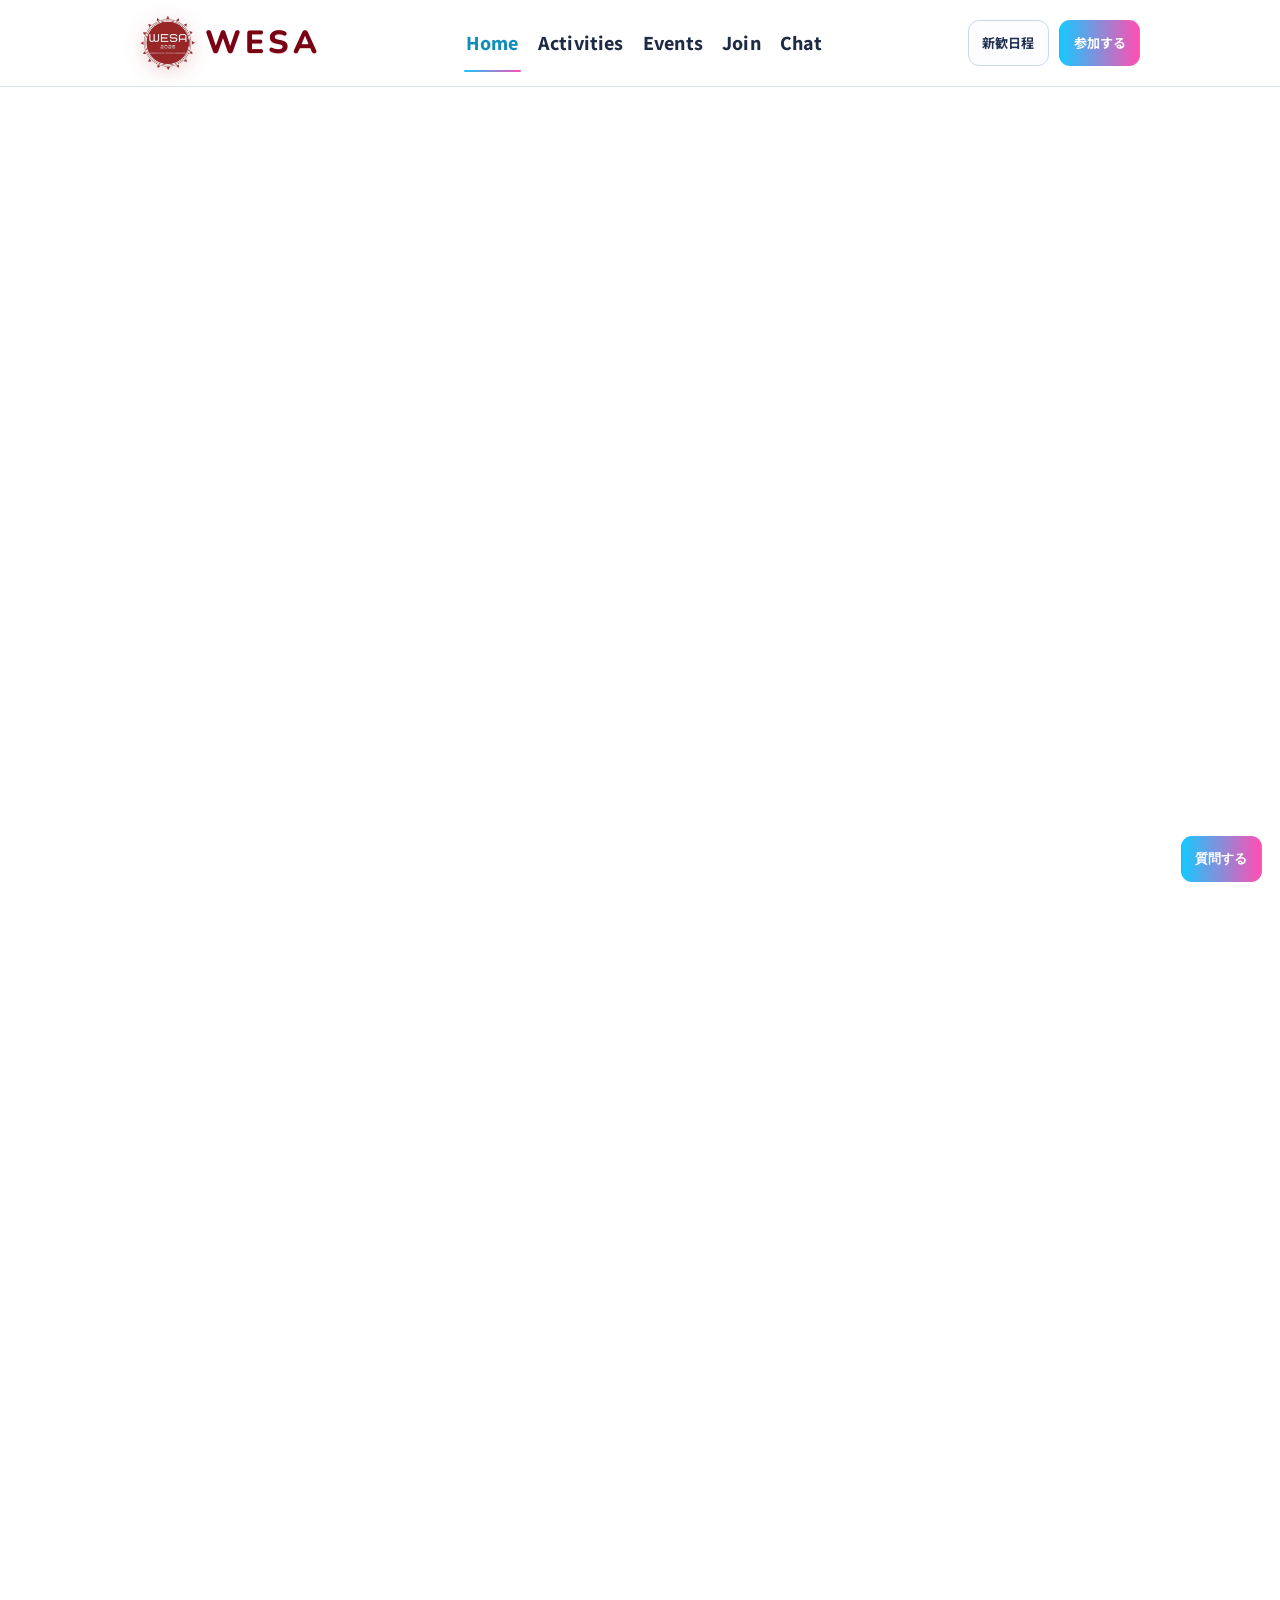
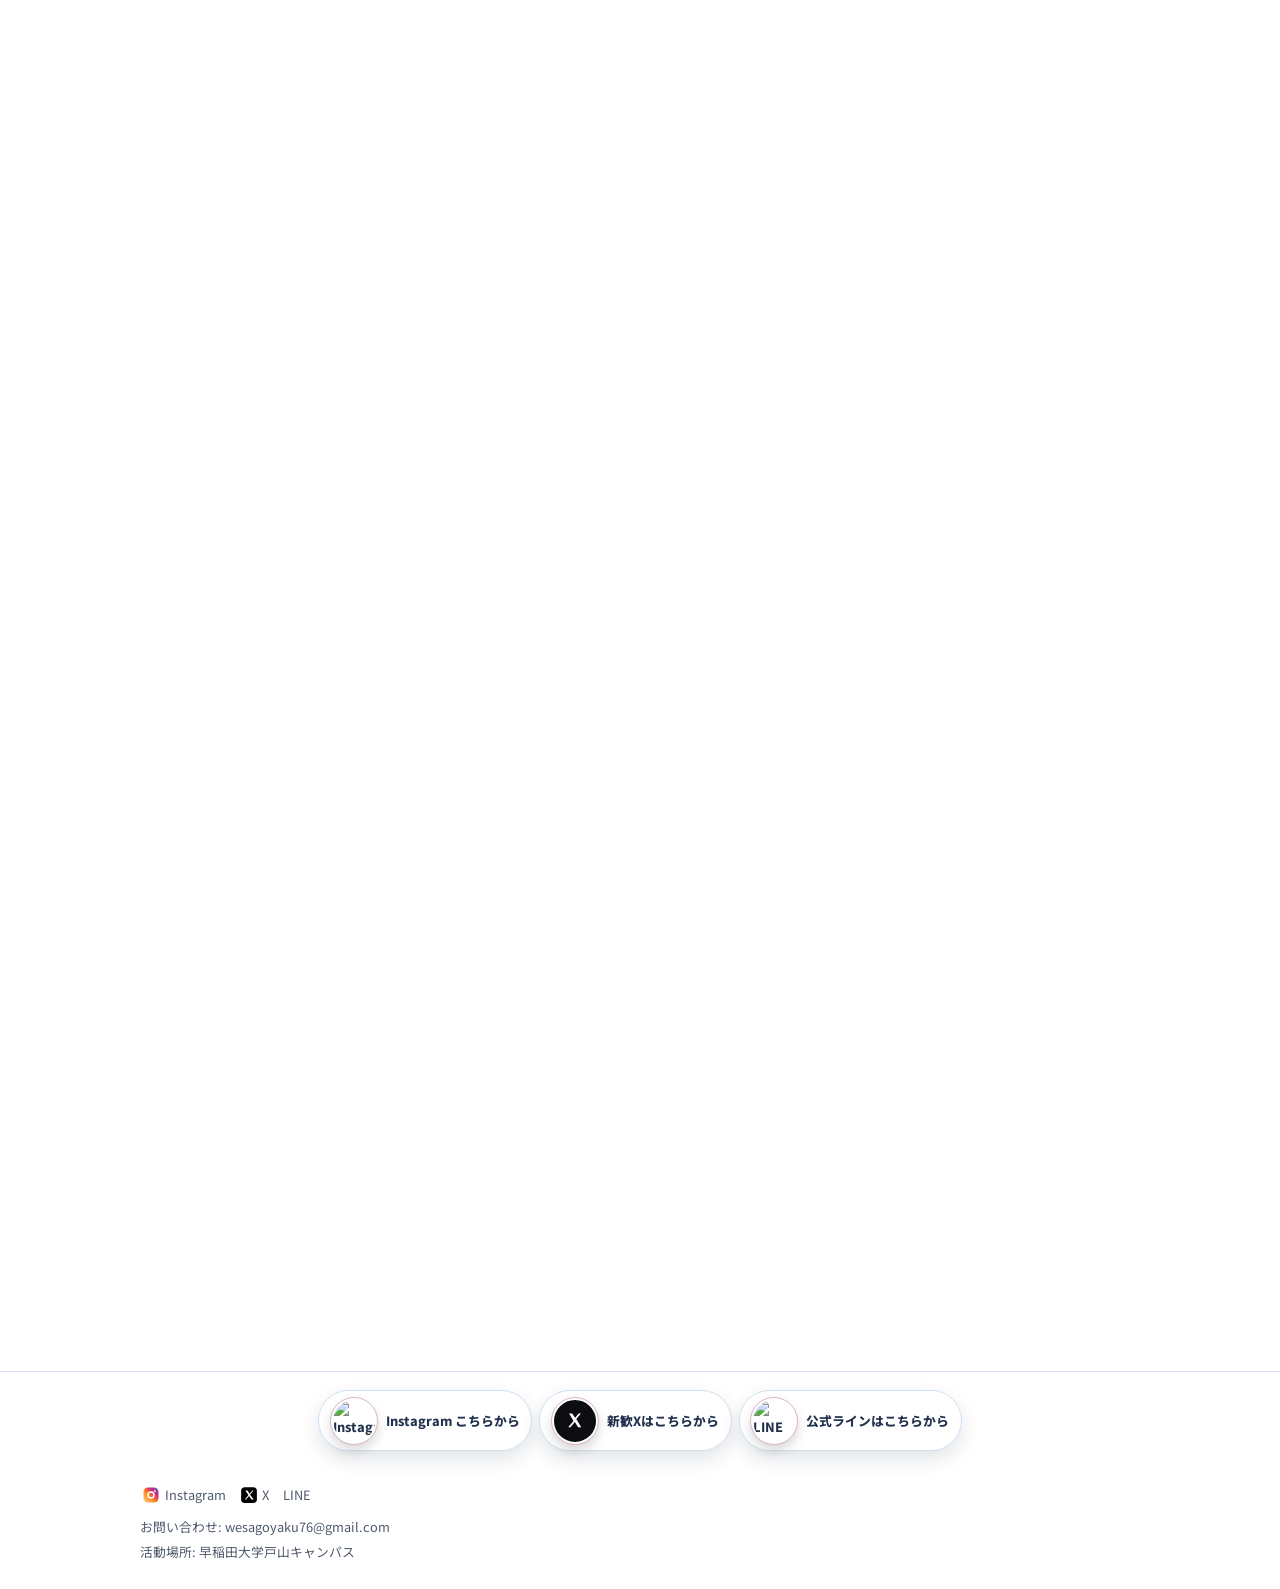
==== index.html @ c23a88d4 "Update logo link with icon and text" ====
﻿<!DOCTYPE html>
<html lang="ja">
<head>
  <meta charset="UTF-8">
  <meta name="viewport" content="width=device-width, initial-scale=1.0">
  <title>WESA | Home</title>
  <link rel="preconnect" href="https://fonts.googleapis.com">
  <link rel="preconnect" href="https://fonts.gstatic.com" crossorigin>
  <link href="https://fonts.googleapis.com/css2?family=Noto+Sans+JP:wght@400;700&display=swap" rel="stylesheet">
  <link rel="stylesheet" href="style.css">
</head>
<body>
  <header class="site-header">
    <div class="container header-row">
      <a href="index.html" class="logo logo-with-mark">
        <img class="logo-icon" src="WESA_icon.png" alt="" aria-hidden="true">
        <span class="logo-text">WESA</span>
      </a>
      <nav class="main-nav" aria-label="主要ナビゲーション">
        <a href="index.html" aria-current="page">Home</a>
        <a href="activities.html">Activities</a>
        <a href="events.html">Events</a>
        <a href="join.html">Join</a>
        <a href="chat.html">Chat</a>
      </nav>
      <div class="header-cta">
        <a class="btn btn-secondary" href="events.html">新歓日程</a>
        <a class="btn btn-primary" href="join.html">参加する</a>
      </div>
    </div>
  </header>

  <main>
    <section class="home-film js-reveal" aria-label="活動フォトフィルム">
      <div class="container film-wrap">
        <div class="film-rail left">
          <div class="rail-inner">
            <img src="1.jpg" alt="1">
            <img src="3.jpg" alt="3">
            <img src="5.jpg" alt="5">
            <img src="2.jpg" alt="2">
            <img src="22.jpg" alt="22">
            <img src="1.jpg" alt="1">
            <img src="3.jpg" alt="3">
            <img src="5.jpg" alt="5">
            <img src="2.jpg" alt="2">
            <img src="22.jpg" alt="22">
          </div>
        </div>
        <div class="film-rail right">
          <div class="rail-inner">
            <img src="8.jpg" alt="8">
            <img src="6.jpg" alt="6">
            <img src="10.jpg" alt="10">
            <img src="9.jpg" alt="9">
            <img src="7.jpg" alt="7">
            <img src="8.jpg" alt="8">
            <img src="6.jpg" alt="6">
            <img src="10.jpg" alt="10">
            <img src="9.jpg" alt="9">
            <img src="7.jpg" alt="7">
          </div>
        </div>
      </div>
    </section>

    <section class="home-legacy js-reveal" aria-label="WESAの歴史">
      <div class="container">
        <p class="home-legacy-text">77年続く、歴史と伝統のある英語サークル</p>
      </div>
    </section>

    <section class="hero hero-home">
      <div class="container">
        <div class="hero-media js-reveal">
          <img src="32.jpg" alt="活動の様子">
        </div>
        <div class="hero-copy js-reveal">
          <h2 class="wesa-highlight">サークルの目指すところ</h2>
          <h1 class="hero-catchcopy">一生モノの英語力、一生モノの人間関係</h1>
          <p>Debate / Speech / Discussion / Lesson を通じて、思考力と発信力を鍛え、何より仲間を大事にするサークルです。</p>
          <div class="hero-actions">
            <a class="btn btn-secondary" href="events.html">新歓日程を見る</a>
            <a class="btn btn-primary" href="join.html">参加する（体験）</a>
          </div>
        </div>
      </div>
    </section>

    <section class="section js-reveal">
      <div class="container">
        <h2>新歓スケジュール</h2>
        <p>まずは 気軽に参加してみよう！これ以外にもたくさん新歓あるので詳細をチェック！！</p>
        <div class="grid grid-3">
          <article class="card schedule-item">
            <img class="event-thumb" src="2.png" alt="オンライン新歓の写真">
            <h3>オンライン新歓</h3>
            <p>オンラインで先輩たちと話そう！</p>
            <p class="meta">日時：3/26, 3/31, 4/5, 4/10<br>場所：オンライン上（zoom）</p>
          </article>
          <article class="card schedule-item">
            <img class="event-thumb" src="20.jpg" alt="浅草新歓の写真">
            <h3>浅草新歓</h3>
            <p>浅草に行こう！</p>
            <p class="meta">日時：4/1 - 4<br>場所：浅草雷門周辺</p>
          </article>
          <article class="card schedule-item">
            <img class="event-thumb" src="21.jpg" alt="謎解きの写真">
            <h3>謎解き</h3>
            <p>新宿駅で謎を解こう！</p>
            <p class="meta">日時：4/18<br>場所：新宿駅周辺</p>
          </article>
        </div>
        <div class="hero-actions">
          <a class="btn btn-secondary" href="events.html">新歓の詳細を見る</a>
        </div>
      </div>
    </section>

    <section class="section js-reveal home-focus">
      <div class="container">
        <h2>Activities</h2>
        <h3>目的に合わせて、4つの活動にいつでも何度でも参加できる！</h3>
        <div class="grid grid-4 home-activities-grid">
          <a class="card activities-card debate" href="debate.html">
            <img class="event-thumb" src="51.jpg" alt="Debateサムネイル">
            <h3>Debate</h3>
            <h4>論理をもとにジャッジを説得しよう！</h4>
            <div class="external-entry">
              <span class="pointer-mark">クリックして詳細を見る</span>
              <span class="logo-touch"></span>
              <span class="card-logo-link" aria-hidden="true">W</span>
            </div>
          </a>

          <a class="card activities-card speech" href="speech.html">
            <img class="event-thumb" src="14.jpg" alt="Speechサムネイル">
            <h3>Speech</h3>
            <p>8分で自分だけのメッセージを伝えよう！</p>
            <div class="external-entry">
              <span class="pointer-mark">クリックして詳細を見る</span>
              <span class="logo-touch"></span>
              <span class="card-logo-link" aria-hidden="true">W</span>
            </div>
          </a>

          <a class="card activities-card discussion" href="discussion.html">
            <img class="event-thumb" src="4.jpg" alt="Discussionサムネイル">
            <h3>Discussion</h3>
            <p>日本政府の立場から考え議論しあおう！</p>
            <div class="external-entry">
              <span class="pointer-mark">クリックして詳細を見る</span>
              <span class="logo-touch"></span>
              <span class="card-logo-link" aria-hidden="true">W</span>
            </div>
          </a>

          <a class="card activities-card lesson" href="lesson.html">
            <img class="event-thumb" src="5.jpg" alt="Lessonサムネイル">
            <h3>Lesson</h3>
            <p>みんなと楽しく遊ぼう！</p>
            <div class="external-entry">
              <span class="pointer-mark">クリックして詳細を見る</span>
              <span class="logo-touch"></span>
              <span class="card-logo-link" aria-hidden="true">W</span>
            </div>
          </a>
        </div>
      </div>
    </section>

    <section class="section js-reveal home-focus">
      <div class="container">
        <h2>Events</h2>
        <p>合宿や新歓など、いろんな交流、成長の機会があるよ！</p>
        <div class="grid grid-4 home-events-grid">
          <a class="card events-card" href="summer-camp.html">
            <img class="event-thumb" src="10.jpg" alt="Summer Campサムネイル">
            <h3>Summer Camp</h3>
            <p>3代でやる最大のイベント！オリセンで通いで行うよ！！</p>
            <p class="meta">8月予定</p>
            <div class="external-entry">
              <span class="pointer-mark">クリックして詳細を見る</span>
              <span class="logo-touch"></span>
              <span class="card-logo-link" aria-hidden="true">W</span>
            </div>
          </a>

          <a class="card events-card" href="sub-summer-camp.html">
            <img class="event-thumb" src="8.jpg" alt="Sub Summer Campサムネイル">
            <h3>Sub Summer Camp</h3>
            <p>英語を忘れて3日間遊ぼう！！</p>
            <p class="meta">9月予定</p>
            <div class="external-entry">
              <span class="pointer-mark">クリックして詳細を見る</span>
              <span class="logo-touch"></span>
              <span class="card-logo-link" aria-hidden="true">W</span>
            </div>
          </a>

          <a class="card events-card" href="winter-camp.html">
            <img class="event-thumb" src="7.jpg" alt="Winter Campサムネイル">
            <h3>Winter Camp</h3>
            <p>冬にアクティビティ活動に集中！！新しいことが学べるよ！！</p>
            <p class="meta">2月予定</p>
            <div class="external-entry">
              <span class="pointer-mark">クリックして詳細を見る</span>
              <span class="logo-touch"></span>
              <span class="card-logo-link" aria-hidden="true">W</span>
            </div>
          </a>

          <a class="card events-card" href="spring-camp.html">
            <img class="event-thumb" src="9.jpg" alt="Spring Campサムネイル">
            <h3>Spring Camp</h3>
            <p>みんなで英語を忘れてスキー・スノボしよう！！</p>
            <p class="meta">3月予定</p>
            <div class="external-entry">
              <span class="pointer-mark">クリックして詳細を見る</span>
              <span class="logo-touch"></span>
              <span class="card-logo-link" aria-hidden="true">W</span>
            </div>
          </a>
        </div>
      </div>
    </section>

    <section class="section js-reveal home-focus home-officers-section">
      <div class="container">
        <h2>76代幹部紹介</h2>
        <p>今年度の運営メンバーをチェックできます。</p>
        <div class="grid">
          <a class="card officers-card" href="officers.html">
            <img class="event-thumb" src="27.jpg" alt="幹部紹介サムネイル">
            <h3>WESA 幹部紹介</h3>
            <p>役職・担当・メッセージを掲載しています。</p>
            <div class="external-entry">
              <span class="pointer-mark">クリックして詳細を見る</span>
              <span class="logo-touch"></span>
              <span class="card-logo-link" aria-hidden="true">W</span>
            </div>
          </a>
        </div>
      </div>
    </section>

    <section class="section js-reveal">
      <div class="container">
        <h2>質問はChatbotで</h2>
        <p>日程、活動内容、初心者向け情報を案内します。</p>
        <div class="hero-actions">
          <a class="btn btn-secondary" href="chat.html">Chatbotを開く</a>
        </div>
      </div>
    </section>
  </main>

  <footer class="site-footer">
    <div class="container footer-row">
      <div class="join-entry-links" aria-label="入会リンク">
        <a class="line-entry home-instagram-entry" href="https://www.instagram.com/wesa_2026/" target="_blank" rel="noopener noreferrer">
          <img class="home-instagram-photo" src="26.jpg" alt="Instagramリンク画像">
          <span>Instagram こちらから</span>
        </a>
        <a class="line-entry home-x-entry" href="https://x.com/wesa_shinkan" target="_blank" rel="noopener noreferrer">
          <span class="home-x-photo" aria-hidden="true"></span>
          <span>新歓Xはこちらから</span>
        </a>
        <a class="line-entry home-line-entry" href="https://lin.ee/I5AYFCBp" target="_blank" rel="noopener noreferrer">
          <img class="home-line-photo" src="29.jpg" alt="LINEリンク画像">
          <span>公式ラインはこちらから</span>
        </a>
      </div>

      <div class="footer-links">
        <a href="https://www.instagram.com/wesa_2026/" target="_blank" rel="noopener noreferrer">Instagram</a>
        <a href="https://x.com/wesa_shinkan" target="_blank" rel="noopener noreferrer">X</a>
        <a href="https://lin.ee/I5AYFCBp" target="_blank" rel="noopener noreferrer">LINE</a>
      </div>

      <p>お問い合わせ: wesagoyaku76@gmail.com</p>
      <p>活動場所: 早稲田大学戸山キャンパス</p>
    </div>
  </footer>

  <button class="btn btn-primary chat-fab" data-chat-toggle>質問する</button>
  <aside class="chat-widget" data-chat-panel hidden>
    <h3>質問する</h3>
    <input type="text" data-chat-input placeholder="日程、活動内容、初心者向け情報などを聞いてください。">
    <div class="quick-list">
      <button data-question="schedule">新歓日程を教えて</button>
      <button data-question="beginner">初心者でも参加できる？</button>
      <button data-question="frequency">活動は週何回？</button>
      <button data-question="fee">参加費はある？</button>
      <button data-question="diff">Debate / Speech / Discussion / Lesson の違いは？</button>
    </div>
    <div class="hero-actions">
      <button class="btn btn-secondary" data-chat-send>回答する</button>
    </div>
    <div class="answer-box" data-chat-answer>質問を選択してください。</div>
    <div class="related-links" data-chat-related></div>
  </aside>

  <script src="main.js" defer></script>
</body>
</html>
---- style.css ----
﻿@import url('https://fonts.googleapis.com/css2?family=Noto+Sans+JP:wght@400;500;700;800&family=Nunito:wght@700;800&display=swap');

:root {
  --text: #11203a;
  --muted: #4f607d;
  --line: #d8e2f3;
  --card: #ffffff;
  --shadow: 0 9px 24px rgba(22, 34, 68, 0.12);
  --radius: 14px;
  --accent-a: #17c8ff;
  --accent-b: #ff4fb2;
  --accent-c: #7657ff;
  --dur-fast: 820ms;
  --dur-mid: 1280ms;
  --ease-pop: cubic-bezier(0.2, 0.9, 0.22, 1.12);
}

* {
  box-sizing: border-box;
  margin: 0;
  padding: 0;
}

html {
  width: 100%;
  font-size: 80%;
}

body {
  width: 100%;
}

body {
  font-family: "Noto Sans JP", "Hiragino Kaku Gothic ProN", Meiryo, sans-serif;
  color: var(--text);
  font-size: 1rem;
  background: #ffffff;
  line-height: 1.7;
  opacity: 1;
  transform: none;
  transition: opacity var(--dur-mid) ease, transform var(--dur-mid) ease;
  position: relative;
  overflow-x: hidden;
}

body::before,
body::after {
  content: "";
  position: fixed;
  inset: 0;
  pointer-events: none;
  z-index: -1;
}

body::before {
  background: none;
  background-repeat: no-repeat;
  opacity: 0;
  filter: blur(100px);
  animation: mesh-float 26s ease-in-out infinite alternate;
}

body::after {
  background: none;
  opacity: 0;
}

body.page-ready {
  opacity: 1;
  transform: translateY(0);
}

body.page-leave {
  opacity: 0;
  transform: translateY(10px);
}

a {
  color: inherit;
  text-decoration: none;
}

img {
  display: block;
  width: 100%;
  height: auto;
}

.container {
  width: min(1000px, 88vw);
  margin: 0 auto;
}

.site-header {
  position: fixed;
  inset: 0 0 auto 0;
  z-index: 100;
  background: rgba(255, 255, 255, 0.9);
  border-bottom: 1px solid var(--line);
  backdrop-filter: blur(9px);
  transition: box-shadow var(--dur-fast) ease;
}

.site-header.is-scrolled {
  box-shadow: 0 10px 26px rgba(19, 34, 71, 0.15);
}

.header-row {
  min-height: 86px;
  display: flex;
  align-items: center;
  justify-content: space-between;
  gap: 1rem;
  flex-wrap: nowrap;
}

.logo {
  font-family: "Nunito", "Noto Sans JP", sans-serif;
  font-weight: 800;
  letter-spacing: 0.12em;
  font-size: clamp(1.8rem, 3vw, 2.5rem);
  color: #7a0014;
  text-shadow: 0 1px 0 rgba(122, 0, 20, 0.12);
}

.logo-with-mark {
  display: inline-flex;
  align-items: center;
  gap: 0.72rem;
}

.logo-icon {
  width: clamp(42px, 4.4vw, 56px);
  aspect-ratio: 1;
  flex: 0 0 auto;
  display: block;
  filter: drop-shadow(0 4px 10px rgba(166, 31, 36, 0.18));
}

.logo-text {
  display: inline-block;
  color: inherit;
}

.main-nav {
  display: flex;
  gap: 1.18rem;
  font-size: 1.12rem;
  color: #1f2b45;
  flex-wrap: nowrap;
  white-space: nowrap;
}

.main-nav a,
.footer-links a {
  position: relative;
  padding: 0.48rem 0.16rem;
  transition: color var(--dur-fast) ease;
}

.main-nav a {
  display: inline-flex;
  align-items: center;
  min-height: 54px;
  font-size: clamp(1.16rem, 1.7vw, 1.38rem);
  font-weight: 800;
  letter-spacing: 0.01em;
  white-space: nowrap;
}

.main-nav a:hover,
.main-nav a[aria-current="page"],
.footer-links a:hover {
  color: #0f8fb8;
}

.main-nav a::after,
.footer-links a::after {
  content: "";
  position: absolute;
  left: 0;
  right: 0;
  bottom: -2px;
  height: 2px;
  border-radius: 999px;
  background: linear-gradient(90deg, var(--accent-a), var(--accent-b));
  transform-origin: left center;
  transform: scaleX(0);
  transition: transform var(--dur-mid) var(--ease-pop);
}

.main-nav a:hover::after,
.main-nav a[aria-current="page"]::after,
.footer-links a:hover::after {
  transform: scaleX(1);
}

.header-cta {
  display: flex;
  gap: 0.8rem;
  flex-wrap: nowrap;
  white-space: nowrap;
}

.btn {
  position: relative;
  overflow: hidden;
  display: inline-flex;
  align-items: center;
  justify-content: center;
  min-height: 46px;
  padding: 0 1.05rem;
  border: 1px solid var(--line);
  border-radius: 11px;
  background: #fff;
  font-size: 1.02rem;
  font-weight: 700;
  transition: transform var(--dur-fast) var(--ease-pop), border-color var(--dur-fast) ease, box-shadow var(--dur-fast) ease;
}

.btn::before {
  content: "";
  position: absolute;
  inset: 0;
  background: linear-gradient(110deg, transparent 10%, rgba(255, 255, 255, 0.44) 44%, transparent 82%);
  transform: translateX(-120%);
  transition: transform 780ms ease;
}

.btn:hover::before {
  transform: translateX(120%);
}

.btn:hover {
  transform: translateY(-3px);
  box-shadow: 0 12px 24px rgba(20, 34, 64, 0.15);
}

.btn.is-pressed {
  transform: scale(0.95);
}

.btn-primary {
  background: linear-gradient(90deg, var(--accent-a), var(--accent-b));
  border-color: transparent;
  color: #fff;
}

.btn-secondary {
  border-color: #c8d8ef;
  color: #203151;
  background: #fdfdff;
}

.header-cta .btn-primary {
  animation: cta-pulse 4s ease-in-out infinite;
}

main {
  padding-top: 106px;
}

.hero {
  padding: 0.65rem 0 1.7rem;
}

.hero-media {
  position: relative;
  aspect-ratio: 16 / 9;
  border-radius: var(--radius);
  overflow: hidden;
  border: 1px solid #d4e1f1;
}

.hero-media img {
  height: 100%;
  object-fit: cover;
  transform: scale(1.03);
  animation: hero-in var(--dur-mid) var(--ease-pop) both;
}

.hero-media::after {
  content: "";
  position: absolute;
  inset: 0;
  background: linear-gradient(180deg, rgba(255, 255, 255, 0.04), rgba(10, 20, 36, 0.2));
}

.hero-watermark {
  position: absolute;
  left: 50%;
  top: 50%;
  transform: translate(-50%, -50%);
  z-index: 2;
  text-align: center;
  width: min(92%, 1040px);
  color: rgba(255, 255, 255, 0.82);
  font-family: "Nunito", "Noto Sans JP", sans-serif;
  font-size: clamp(2.8rem, 10vw, 7.4rem);
  font-weight: 800;
  letter-spacing: 0.06em;
  text-shadow: 0 8px 26px rgba(12, 20, 33, 0.2);
}

.hero-watermark::before {
  content: "";
  position: absolute;
  inset: -8% -4%;
  z-index: -1;
  border-radius: 26px;
  backdrop-filter: blur(2px);
  background: radial-gradient(circle at center, rgba(0, 0, 0, 0.14), rgba(255, 255, 255, 0.09) 68%, transparent 100%);
}

.hero-watermark.luxe {
  color: rgba(255, 246, 214, 0.9);
  letter-spacing: 0.08em;
  -webkit-text-stroke: 1px rgba(255, 234, 186, 0.65);
  text-shadow:
    0 10px 24px rgba(10, 12, 25, 0.38),
    0 0 24px rgba(255, 199, 92, 0.24),
    0 0 40px rgba(224, 64, 120, 0.15);
  background: linear-gradient(120deg, rgba(255, 244, 207, 0.92), rgba(255, 214, 124, 0.92) 34%, rgba(255, 240, 214, 0.94) 52%, rgba(252, 164, 88, 0.9) 78%, rgba(255, 232, 188, 0.92));
  -webkit-background-clip: text;
  background-clip: text;
  animation: watermark-slide-in 980ms cubic-bezier(0.2, 0.9, 0.22, 1.04) 120ms both, luxe-sheen 5.2s linear 1.2s infinite;
}

.hero-watermark.luxe::before {
  inset: -10% -6%;
  background: radial-gradient(circle at center, rgba(2, 4, 10, 0.26), rgba(255, 232, 188, 0.12) 64%, transparent 100%);
  border: 1px solid rgba(255, 227, 172, 0.2);
}

.hero-scroll {
  position: absolute;
  left: 50%;
  bottom: 10px;
  transform: translateX(-50%);
  z-index: 3;
  width: 28px;
  height: 28px;
  border-radius: 999px;
  border: 1px solid rgba(255, 255, 255, 0.78);
  background: rgba(255, 255, 255, 0.28);
  color: #fff;
  display: grid;
  place-items: center;
  animation: scroll-pop 2.8s ease-in-out infinite;
}

.hero-copy {
  margin-top: 0.75rem;
  padding: 0.9rem 1rem;
  width: 100%;
  max-width: 100%;
  background: rgba(255, 255, 255, 0.92);
  border: 1px solid #e8d6db;
  border-radius: 14px;
  box-shadow: 0 10px 22px rgba(44, 18, 28, 0.12);
}

.hero h1,
.hero h2 {
  font-family: "Nunito", "Noto Sans JP", sans-serif;
  font-size: clamp(1.85rem, 4.2vw, 3rem);
  font-weight: 800;
  line-height: 1.35;
}

.hero p {
  margin-top: 0.58rem;
  color: #2a3d5c;
  font-size: clamp(1rem, 2vw, 1.2rem);
  font-weight: 600;
}

.hero-catchcopy {
  position: relative;
  display: inline-flex;
  width: fit-content;
  max-width: 100%;
  margin-top: 0.35rem;
  padding: 0.24rem 1.05rem 0.32rem;
  font-size: clamp(0.86rem, 2.9vw, 2.75rem);
  font-weight: 900;
  letter-spacing: 0.025em;
  white-space: nowrap;
  word-break: keep-all;
  color: #0b1c38;
  text-shadow: 0 6px 18px rgba(19, 42, 79, 0.24);
  border-radius: 12px;
  background: linear-gradient(90deg, rgba(255, 255, 255, 0.84), rgba(255, 246, 248, 0.82));
  clip-path: none;
  animation: catchcopy-glow 3.4s ease-in-out 800ms infinite;
}

.hero-catchcopy::after {
  content: "";
  position: absolute;
  left: 0.62rem;
  right: 0.62rem;
  bottom: -6px;
  height: 4px;
  border-radius: 999px;
  background: linear-gradient(90deg, #8e0000, #e64078);
  opacity: 0.9;
}

.hero-actions {
  margin-top: 0.9rem;
  display: flex;
  flex-wrap: wrap;
  gap: 0.62rem;
}

.section {
  padding: 1.8rem 0;
}

.section > .container {
  background: rgba(255, 255, 255, 0.92);
  border: 1px solid #ead8dd;
  border-radius: 18px;
  padding: clamp(0.9rem, 2vw, 1.2rem);
  box-shadow: 0 14px 28px rgba(44, 18, 28, 0.11);
}

.section h2 {
  font-family: "Nunito", "Noto Sans JP", sans-serif;
  font-size: clamp(1.7rem, 3.4vw, 2.4rem);
  font-weight: 800;
  color: #780012;
}

.section > .container > p {
  margin-top: 0.52rem;
  color: #2e4161;
  font-size: clamp(1rem, 1.8vw, 1.14rem);
  font-weight: 600;
}

.grid {
  margin-top: 0.9rem;
  display: grid;
  gap: 0.9rem;
}

.grid-3 {
  grid-template-columns: repeat(3, minmax(0, 1fr));
}

.grid-4 {
  grid-template-columns: repeat(4, minmax(0, 1fr));
}

.grid-5 {
  grid-template-columns: repeat(5, minmax(0, 1fr));
}

.card {
  position: relative;
  background: #ffffff;
  border: 2px solid #e7d5db;
  border-radius: var(--radius);
  box-shadow: 0 10px 24px rgba(34, 20, 28, 0.12);
  padding: 0.9rem;
}

.card h3 {
  font-family: "Nunito", "Noto Sans JP", sans-serif;
  font-size: clamp(1.12rem, 2.2vw, 1.48rem);
  font-weight: 800;
  color: #7a0014;
}

.card p,
.card li,
.card dd {
  margin-top: 0.38rem;
  color: #2f3f5d;
  font-size: clamp(0.96rem, 1.7vw, 1.08rem);
  font-weight: 600;
}

.card ul {
  margin: 0.45rem 0 0.2rem 1rem;
}

.meta {
  color: #647089;
  font-size: 0.94rem;
}

.activities-card {
  display: flex;
  flex-direction: column;
  border-top: 3px solid transparent;
  transition: transform var(--dur-fast) var(--ease-pop), box-shadow var(--dur-fast) ease, background-color var(--dur-fast) ease;
}

.activities-card .hero-actions {
  margin-top: auto;
}

.activities-card::after {
  content: "";
  position: absolute;
  left: 11px;
  right: 11px;
  bottom: 10px;
  height: 2px;
  border-radius: 999px;
  background: linear-gradient(90deg, var(--accent-a), var(--accent-b));
  transform-origin: left center;
  transform: scaleX(0);
  transition: transform var(--dur-mid) var(--ease-pop);
}

.activities-card::before {
  content: "";
  position: absolute;
  top: 8px;
  right: 8px;
  width: 14px;
  height: 14px;
  border-radius: 999px;
  background: rgba(23, 200, 255, 0.35);
  opacity: 0;
  transform: scale(0.5);
  transition: opacity var(--dur-fast) ease, transform var(--dur-fast) var(--ease-pop);
}

.activities-card:hover {
  transform: translateY(-4px) scale(1.03);
  box-shadow: 0 16px 30px rgba(22, 34, 68, 0.18);
}

.activities-card:hover::after {
  transform: scaleX(1);
}

.activities-card:hover::before {
  opacity: 1;
  transform: scale(1.2);
}

.activities-card.debate {
  border-top-color: #58a8ec;
}

.activities-card.speech {
  border-top-color: #ea6aa9;
}

.activities-card.discussion {
  border-top-color: #f8b24a;
}

.activities-card.lesson {
  border-top-color: #24b691;
}

.activities-card.debate:hover {
  background: rgba(88, 168, 236, 0.15);
}

.activities-card.speech:hover {
  background: rgba(234, 106, 169, 0.15);
}

.activities-card.discussion:hover {
  background: rgba(248, 178, 74, 0.17);
}

.activities-card.lesson:hover {
  background: rgba(36, 182, 145, 0.16);
}

.events-card {
  transition: transform var(--dur-fast) var(--ease-pop), box-shadow var(--dur-fast) ease, background-color var(--dur-fast) ease;
}

.events-card::after {
  content: "";
  position: absolute;
  left: 11px;
  right: 11px;
  bottom: 10px;
  height: 2px;
  border-radius: 999px;
  background: linear-gradient(90deg, #ff8b3d, #ff4fb2);
  transform-origin: left center;
  transform: scaleX(0);
  transition: transform var(--dur-mid) var(--ease-pop);
}

.events-card::before {
  content: "";
  position: absolute;
  top: 10px;
  right: 10px;
  width: 12px;
  height: 12px;
  border-radius: 999px;
  background: rgba(255, 139, 61, 0.36);
  opacity: 0;
  transform: scale(0.5);
  transition: opacity var(--dur-fast) ease, transform var(--dur-fast) var(--ease-pop);
}

.events-card:hover {
  transform: translateY(-4px) scale(1.02);
  box-shadow: 0 16px 30px rgba(22, 34, 68, 0.18);
  background: rgba(255, 143, 94, 0.09);
}

.events-card:hover::after {
  transform: scaleX(1);
}

.events-card:hover::before {
  opacity: 1;
  transform: scale(1.2);
}

.timeline {
  margin-top: 1rem;
  display: flex;
  flex-wrap: wrap;
  gap: 0.5rem;
}

.timeline-step {
  display: inline-flex;
  align-items: center;
  min-height: 37px;
  padding: 0 0.8rem;
  border-radius: 999px;
  border: 1px solid #d2e0f0;
  background: #fcfdff;
  font-size: 1.03rem;
}

.power-grid {
  margin-top: 1rem;
  display: grid;
  grid-template-columns: repeat(2, minmax(0, 1fr));
  gap: 0.7rem;
}

.power-item {
  display: grid;
  grid-template-columns: 22px 1fr;
  gap: 0.6rem;
}

.power-dot {
  width: 15px;
  height: 15px;
  border-radius: 999px;
  margin-top: 0.26rem;
  background: linear-gradient(180deg, var(--accent-a), var(--accent-b));
}

.step-grid {
  margin-top: 0.95rem;
  display: grid;
  grid-template-columns: repeat(3, minmax(0, 1fr));
  gap: 0.8rem;
}

.step-card {
  border: 1px dashed #c6d7ef;
  background: #fbfcff;
}

.tab-head {
  display: flex;
  gap: 0.5rem;
  margin-top: 0.6rem;
}

.tab-btn {
  min-height: 35px;
  padding: 0 0.8rem;
  border: 1px solid #d4deec;
  border-radius: 999px;
  background: #fff;
  font-size: 0.95rem;
  cursor: pointer;
}

.tab-btn[aria-selected="true"] {
  border-color: #99cdee;
  background: linear-gradient(90deg, rgba(44, 200, 242, 0.2), rgba(255, 94, 178, 0.2));
}

.tab-panel {
  margin-top: 0.7rem;
}

.tab-panel[hidden] {
  display: none;
}

.table-wrap {
  overflow-x: auto;
  margin-top: 0.8rem;
}

table {
  width: 100%;
  border-collapse: collapse;
  font-size: 1rem;
}

th,
td {
  border: 1px solid #dce5f1;
  padding: 0.62rem;
  text-align: left;
  vertical-align: top;
}

th {
  background: #f7fbff;
  font-weight: 700;
}

.wide-schedule-table {
  min-width: 980px;
}

.wide-schedule-table th,
.wide-schedule-table td {
  padding: 0.82rem 1rem;
}

.camp-page .table-wrap table {
  font-size: 1.08rem;
}

.camp-page .table-wrap th,
.camp-page .table-wrap td {
  padding: 0.86rem 1.02rem;
}

.camp-page .section article.card > ul li,
.camp-page .event-detail-list li {
  font-size: 1.06rem;
  line-height: 1.62;
}

.gallery {
  margin-top: 0.8rem;
  display: grid;
  grid-template-columns: 1.35fr 1fr;
  gap: 0.72rem;
}

.gallery-main,
.gallery-mini img {
  border-radius: 11px;
  border: 3px solid #ffffff;
  outline: 2px solid #ddc2ca;
  overflow: hidden;
  aspect-ratio: 16 / 9;
  object-fit: cover;
  box-shadow: 0 12px 24px rgba(44, 18, 28, 0.14);
}

.gallery-mini {
  display: grid;
  grid-template-columns: repeat(2, minmax(0, 1fr));
  gap: 0.72rem;
}

.gallery-mini img,
.gallery-main {
  transition: transform var(--dur-fast) var(--ease-pop), border-color var(--dur-fast) ease;
  cursor: zoom-in;
}

.gallery-mini img:hover,
.gallery-main:hover {
  transform: translateY(-2px) scale(1.05);
  border-color: #90c4ef;
}

.faq-item {
  border-top: 1px solid var(--line);
  padding-top: 0.8rem;
  margin-top: 0.8rem;
}

.faq-item dt {
  font-weight: 700;
}

.faq-item dd {
  margin-top: 0.25rem;
}

.site-footer {
  margin-top: 2.8rem;
  border-top: 1px solid var(--line);
  padding: 1.45rem 0 2rem;
  color: #4f5a6b;
  font-size: 1rem;
}

.footer-row {
  display: grid;
  gap: 0.3rem;
}

.footer-links {
  display: flex;
  flex-wrap: wrap;
  gap: 0.78rem;
}

.footer-links a {
  display: inline-flex;
  align-items: center;
  gap: 0.35rem;
}

.footer-links a[href*="instagram.com"]::before,
.footer-links a[href*="x.com"]::before,
.footer-links a[href*="line.me"]::before {
  content: "";
  width: 18px;
  height: 18px;
  background-size: contain;
  background-repeat: no-repeat;
  background-position: center;
}

.footer-links a[href*="instagram.com"]::before {
  background-image: url("data:image/svg+xml,%3Csvg xmlns='http://www.w3.org/2000/svg' viewBox='0 0 24 24'%3E%3Cdefs%3E%3ClinearGradient id='ig' x1='0' y1='1' x2='1' y2='0'%3E%3Cstop offset='0' stop-color='%23feda75'/%3E%3Cstop offset='0.45' stop-color='%23fa7e1e'/%3E%3Cstop offset='0.68' stop-color='%23d62976'/%3E%3Cstop offset='1' stop-color='%234f5bd5'/%3E%3C/linearGradient%3E%3C/defs%3E%3Crect x='2' y='2' width='20' height='20' rx='6' fill='url(%23ig)'/%3E%3Ccircle cx='12' cy='12' r='4' fill='none' stroke='white' stroke-width='2'/%3E%3Ccircle cx='17.2' cy='6.8' r='1.2' fill='white'/%3E%3C/svg%3E");
}

.footer-links a[href*="line.me"]::before {
  background-image: url("data:image/svg+xml,%3Csvg xmlns='http://www.w3.org/2000/svg' viewBox='0 0 24 24'%3E%3Crect x='1.5' y='1.5' width='21' height='21' rx='5' fill='%2306c755'/%3E%3Cpath d='M12 5.8c-3.5 0-6.4 2.3-6.4 5.2 0 2.6 2.2 4.8 5.2 5.2l-.4 2.2 2.9-2.2H13c3.5 0 6.4-2.3 6.4-5.2S15.5 5.8 12 5.8z' fill='white'/%3E%3C/svg%3E");
}

.footer-links a[href*="x.com"]::before {
  background-image: url("data:image/svg+xml,%3Csvg xmlns='http://www.w3.org/2000/svg' viewBox='0 0 24 24'%3E%3Crect x='1.5' y='1.5' width='21' height='21' rx='5' fill='%23000'/%3E%3Cpath d='M7.1 6h2.8l3 4.3L16.5 6H18l-4.5 5.5L18.2 18h-2.8l-3.3-4.7L8 18H6.5l4.8-5.9L7.1 6z' fill='white'/%3E%3C/svg%3E");
}

.chat-fab {
  position: fixed;
  right: 18px;
  bottom: 18px;
  z-index: 120;
  animation: pop-in var(--dur-mid) var(--ease-pop) both;
}

.chat-widget {
  position: fixed;
  right: 18px;
  bottom: 68px;
  z-index: 120;
  width: min(360px, calc(100vw - 28px));
  background: linear-gradient(170deg, #ffffff, #f8fcff);
  border: 1px solid #d9e3f2;
  border-radius: 14px;
  box-shadow: 0 12px 27px rgba(19, 35, 69, 0.16);
  padding: 0.8rem;
  opacity: 0;
  transform: translateY(10px) scale(0.93);
  transition: opacity var(--dur-mid) ease, transform var(--dur-mid) var(--ease-pop);
}

.chat-widget::before {
  content: "";
  position: absolute;
  right: -16px;
  top: -14px;
  width: 54px;
  height: 54px;
  border-radius: 999px;
  background: radial-gradient(circle, rgba(255, 79, 178, 0.28), rgba(23, 200, 255, 0.14), transparent);
}

.chat-widget[hidden] {
  display: none;
}

.chat-widget.is-open {
  opacity: 1;
  transform: translateY(0) scale(1);
}

.chat-widget h3 {
  font-family: "Nunito", "Noto Sans JP", sans-serif;
  font-size: 1.15rem;
}

.chat-widget input {
  margin-top: 0.62rem;
  width: 100%;
  min-height: 40px;
  border: 1px solid #d4dfef;
  border-radius: 10px;
  padding: 0 0.64rem;
  font-size: 1rem;
}

.quick-list {
  margin-top: 0.62rem;
  display: grid;
  grid-template-columns: 1fr;
  gap: 0.48rem;
}

.quick-list button {
  text-align: left;
  min-height: 36px;
  border: 1px solid #cfe0f4;
  border-radius: 11px;
  background: linear-gradient(90deg, rgba(23, 200, 255, 0.12), rgba(255, 79, 178, 0.12));
  padding: 0 0.62rem;
  font-size: 0.94rem;
  cursor: pointer;
  transition: transform var(--dur-fast) var(--ease-pop), border-color var(--dur-fast) ease;
}

.quick-list button:hover {
  transform: translateY(-2px) scale(1.02);
  border-color: #a6c8ea;
}

.answer-box {
  margin-top: 0.66rem;
  border: 1px solid #e1e7f2;
  background: #fbfdff;
  border-radius: 10px;
  padding: 0.68rem;
  font-size: 0.92rem;
}

.related-links {
  margin-top: 0.56rem;
  display: flex;
  flex-wrap: wrap;
  gap: 0.45rem;
}

.related-links a {
  border: 1px solid #d5e1f1;
  border-radius: 999px;
  padding: 0.21rem 0.6rem;
  font-size: 0.84rem;
  background: #fff;
}

.line-entry {
  margin-bottom: 0.9rem;
  display: inline-flex;
  align-items: center;
  gap: 0.62rem;
  align-self: center;
  border: 1px solid #cfe0f4;
  border-radius: 999px;
  padding: 0.5rem 0.9rem;
  background: #fff;
  color: #21304d;
  font-weight: 800;
  font-size: 1rem;
  box-shadow: 0 8px 20px rgba(20, 34, 64, 0.12);
}

.join-entry-links {
  margin-bottom: 0.9rem;
  display: flex;
  align-items: center;
  justify-content: center;
  gap: 0.55rem;
  flex-wrap: wrap;
}

.join-logo {
  width: 24px;
  height: 24px;
  background-size: contain;
  background-repeat: no-repeat;
  background-position: center;
}

.join-logo.insta {
  background-image: url("data:image/svg+xml,%3Csvg xmlns='http://www.w3.org/2000/svg' viewBox='0 0 24 24'%3E%3Cdefs%3E%3ClinearGradient id='ig2' x1='0' y1='1' x2='1' y2='0'%3E%3Cstop offset='0' stop-color='%23feda75'/%3E%3Cstop offset='0.45' stop-color='%23fa7e1e'/%3E%3Cstop offset='0.68' stop-color='%23d62976'/%3E%3Cstop offset='1' stop-color='%234f5bd5'/%3E%3C/linearGradient%3E%3C/defs%3E%3Crect x='2' y='2' width='20' height='20' rx='6' fill='url(%23ig2)'/%3E%3Ccircle cx='12' cy='12' r='4' fill='none' stroke='white' stroke-width='2'/%3E%3Ccircle cx='17.2' cy='6.8' r='1.2' fill='white'/%3E%3C/svg%3E");
}

.join-logo.line {
  background-image: url("data:image/svg+xml,%3Csvg xmlns='http://www.w3.org/2000/svg' viewBox='0 0 24 24'%3E%3Crect x='1.5' y='1.5' width='21' height='21' rx='5' fill='%2306c755'/%3E%3Cpath d='M12 5.8c-3.5 0-6.4 2.3-6.4 5.2 0 2.6 2.2 4.8 5.2 5.2l-.4 2.2 2.9-2.2H13c3.5 0 6.4-2.3 6.4-5.2S15.5 5.8 12 5.8z' fill='white'/%3E%3C/svg%3E");
}

.home-instagram-entry {
  gap: 0.72rem;
}

.home-instagram-photo,
.home-line-photo,
.home-x-photo {
  width: 46px;
  height: 46px;
  border-radius: 999px;
  border: 2px solid #ffffff;
  outline: 1px solid #dcb8c3;
  box-shadow: 0 6px 12px rgba(30, 18, 36, 0.18);
  flex: 0 0 46px;
}

.home-instagram-photo,
.home-line-photo {
  object-fit: cover;
}

.home-line-entry {
  gap: 0.72rem;
}

.home-x-entry {
  gap: 0.72rem;
}

.home-x-photo {
  display: inline-block;
  background-color: #0b0d10;
  background-image: url("data:image/svg+xml,%3Csvg xmlns='http://www.w3.org/2000/svg' viewBox='0 0 24 24'%3E%3Cpath d='M7.2 5.8h2.8l2.6 3.7L15.8 5.8h1.9l-4.1 4.9 4.4 7.4h-2.8l-2.9-4.8-4 4.8H6.4l4.7-5.7L7.2 5.8z' fill='white'/%3E%3C/svg%3E");
  background-repeat: no-repeat;
  background-position: center;
  background-size: 64% 64%;
}

.speech-instagram-entry {
  display: flex;
  flex-direction: column;
  align-items: center;
  gap: 0.45rem;
}

.speech-instagram-label {
  font-size: clamp(1.22rem, 2.2vw, 1.55rem);
  font-weight: 900;
  line-height: 1.3;
}

.speech-instagram-link {
  align-items: center;
  gap: 0.5rem;
  font-size: 1.08rem;
  font-weight: 800;
  line-height: 1;
  padding-top: 0.52rem;
  padding-bottom: 0.52rem;
}

.speech-instagram-link .join-logo {
  width: 28px;
  height: 28px;
  flex: 0 0 28px;
}

.speech-icon-link {
  display: inline-block;
  border-radius: 999px;
  transition: transform var(--dur-fast) var(--ease-pop), box-shadow var(--dur-fast) ease;
}

.speech-icon-link:hover {
  transform: translateY(-3px) scale(1.03);
  box-shadow: 0 14px 24px rgba(18, 30, 55, 0.2);
}

.speech-icon-img {
  width: clamp(120px, 22vw, 180px);
  aspect-ratio: 1 / 1;
  object-fit: cover;
  border-radius: 999px;
  border: 3px solid #ffffff;
  outline: 2px solid #ddc2ca;
  box-shadow: 0 10px 22px rgba(44, 18, 28, 0.18);
}

.lightbox {
  position: fixed;
  inset: 0;
  z-index: 180;
  display: grid;
  place-items: center;
  background: rgba(10, 16, 26, 0.74);
  opacity: 0;
  pointer-events: none;
  transition: opacity var(--dur-mid) ease;
  padding: 24px;
}

.lightbox.is-open {
  opacity: 1;
  pointer-events: auto;
}

.lightbox img {
  width: min(1020px, 92vw);
  max-height: 84vh;
  object-fit: contain;
  border-radius: 12px;
  border: 1px solid rgba(255, 255, 255, 0.5);
  transform: scale(1.04);
  transition: transform var(--dur-mid) var(--ease-pop);
}

.lightbox.is-open img {
  transform: scale(1);
}

.js-reveal {
  opacity: 0;
  transform: translateY(18px) scale(0.84) rotate(-2deg);
  border-radius: 30px 18px 28px 16px;
  transition: opacity var(--dur-mid) ease, transform var(--dur-mid) var(--ease-pop), border-radius var(--dur-mid) var(--ease-pop);
}

.js-reveal.is-visible {
  opacity: 1;
  transform: translateY(0) scale(1) rotate(0deg);
  border-radius: var(--radius);
}

.hero-copy.js-reveal.is-visible {
  animation: copy-soft-in 980ms cubic-bezier(0.2, 0.9, 0.22, 1.04) both;
}

.hero-media.js-reveal.is-visible img {
  animation: hero-in var(--dur-mid) var(--ease-pop) both, hero-kenburns 8s ease-in-out 1s infinite alternate;
}

.section.is-visible h2 {
  animation: section-title-in 860ms cubic-bezier(0.2, 0.9, 0.22, 1.04) both;
}

.section.is-visible .grid > .card,
.section.is-visible .grid > a,
.section.is-visible .grid > article {
  animation-duration: var(--dur-mid);
  animation-timing-function: var(--ease-pop);
  animation-fill-mode: both;
  animation-name: rise-in;
  position: relative;
  overflow: visible;
}

.section.is-visible .grid > :nth-child(odd) { animation-name: rise-in-left; }
.section.is-visible .grid > :nth-child(even) { animation-name: rise-in-right; }
.section.is-visible .grid > :nth-child(3n) { animation-name: rise-in-pop; }

.section.is-visible .grid > :nth-child(1) { animation-delay: 100ms; }
.section.is-visible .grid > :nth-child(2) { animation-delay: 210ms; }
.section.is-visible .grid > :nth-child(3) { animation-delay: 320ms; }
.section.is-visible .grid > :nth-child(4) { animation-delay: 430ms; }
.section.is-visible .grid > :nth-child(5) { animation-delay: 540ms; }

.section.is-visible .grid > .events-card::before,
.section.is-visible .grid > .schedule-item::before,
.section.is-visible .grid > .event-center::before,
.section.is-visible .grid > .activities-card::before,
.section.is-visible .grid > .welcome-item::before {
  content: "";
  position: absolute;
  top: -18px;
  left: 50%;
  width: 16px;
  height: 16px;
  background: radial-gradient(circle at 35% 30%, #ff9c9c 0 22%, #ef3b3b 36%, #be0f1a 100%);
  border-radius: 999px;
  transform: translateX(-50%) translateY(-12px) scale(0.55);
  opacity: 0;
  box-shadow: 0 2px 0 rgba(255, 255, 255, 0.45), 0 4px 8px rgba(102, 14, 25, 0.35);
  animation: pin-drop 900ms cubic-bezier(0.22, 1.1, 0.26, 1) both;
}

.section.is-visible .grid > .events-card::after,
.section.is-visible .grid > .schedule-item::after,
.section.is-visible .grid > .event-center::after,
.section.is-visible .grid > .activities-card::after,
.section.is-visible .grid > .welcome-item::after {
  content: "";
  position: absolute;
  top: -4px;
  left: 50%;
  width: 0;
  height: 0;
  border-left: 5px solid transparent;
  border-right: 5px solid transparent;
  border-top: 11px solid #be0f1a;
  transform: translateX(-50%) translateY(-10px) scale(0.6);
  opacity: 0;
  filter: drop-shadow(0 2px 2px rgba(102, 14, 25, 0.3));
  animation: pin-needle-drop 900ms cubic-bezier(0.22, 1.1, 0.26, 1) both;
}

.section.is-visible .grid > :nth-child(1)::before { animation-delay: 180ms; }
.section.is-visible .grid > :nth-child(2)::before { animation-delay: 290ms; }
.section.is-visible .grid > :nth-child(3)::before { animation-delay: 400ms; }
.section.is-visible .grid > :nth-child(4)::before { animation-delay: 510ms; }
.section.is-visible .grid > :nth-child(5)::before { animation-delay: 620ms; }
.section.is-visible .grid > :nth-child(1)::after { animation-delay: 180ms; }
.section.is-visible .grid > :nth-child(2)::after { animation-delay: 290ms; }
.section.is-visible .grid > :nth-child(3)::after { animation-delay: 400ms; }
.section.is-visible .grid > :nth-child(4)::after { animation-delay: 510ms; }
.section.is-visible .grid > :nth-child(5)::after { animation-delay: 620ms; }

.wesa-highlight {
  margin-top: 0.75rem;
  display: inline-flex;
  align-items: center;
  gap: 0.45rem;
  font-size: 1.08rem;
  font-weight: 800;
  padding: 0.35rem 0.78rem;
  border-radius: 999px;
  border: 1px solid #c9ddf4;
  background: linear-gradient(90deg, rgba(23, 200, 255, 0.2), rgba(255, 79, 178, 0.2));
}

.hero-question {
  font-size: clamp(1.35rem, 3.2vw, 2rem);
  font-weight: 800;
  color: #8e0000;
  background: #ffffff;
  border: 2px solid #8e0000;
  box-shadow: 0 6px 14px rgba(24, 30, 44, 0.12);
  animation: hero-question-slide 860ms cubic-bezier(0.2, 0.9, 0.22, 1.04) 120ms both;
}

.home-film {
  padding: 0.5rem 0 1rem;
}

.home-legacy {
  padding: 0.2rem 0 1rem;
}

.home-legacy .container {
  text-align: center;
}

.home-legacy-text {
  margin: 0;
  font-family: "Nunito", "Noto Sans JP", sans-serif;
  font-size: clamp(1.6rem, 4.2vw, 3rem);
  font-weight: 900;
  letter-spacing: 0.02em;
  color: #7c0013;
  text-shadow: 0 8px 20px rgba(124, 0, 19, 0.18);
  opacity: 0;
  transform: translateY(28px);
}

.home-legacy.is-visible .home-legacy-text {
  animation: home-legacy-rise 880ms cubic-bezier(0.2, 0.9, 0.22, 1.04) 120ms forwards;
}

.film-wrap {
  position: relative;
  overflow: hidden;
  height: 340px;
  display: grid;
  grid-template-columns: repeat(2, minmax(0, 1fr));
  gap: 0.7rem;
  perspective: 900px;
}

.film-wrap::before,
.film-wrap::after {
  content: "";
  position: absolute;
  left: 0;
  right: 0;
  height: 52px;
  z-index: 2;
  pointer-events: none;
}

.film-wrap::before {
  top: 0;
  background: linear-gradient(180deg, rgba(253, 252, 255, 0.97), transparent);
}

.film-wrap::after {
  bottom: 0;
  background: linear-gradient(0deg, rgba(253, 252, 255, 0.97), transparent);
}

.film-rail {
  position: relative;
  border-radius: 14px;
  border: 1px dashed #bfd4ef;
  background: rgba(255, 255, 255, 0.78);
  padding: 0.48rem;
  display: flex;
  flex-direction: column;
  gap: 0.48rem;
  transform: rotateX(8deg);
  will-change: transform;
}

.film-rail img {
  width: 100%;
  aspect-ratio: 16 / 9;
  object-fit: cover;
  border-radius: 9px;
  border: 1px solid #d3e2f3;
}

.film-rail.left {
  animation: none;
}

.film-rail.right {
  animation: none;
}

.home-focus h2 {
  font-size: clamp(1.9rem, 4.2vw, 2.8rem);
}

.home-focus .grid {
  gap: 1rem;
}

.home-officers-section .grid {
  grid-template-columns: minmax(0, 1fr);
}

.officers-card {
  max-width: 760px;
  margin: 0 auto;
  display: flex;
  flex-direction: column;
}

.officers-card .external-entry {
  margin-top: auto;
}

.officer-thumb {
  width: min(340px, 100%);
  aspect-ratio: 4 / 5;
  object-fit: cover;
  object-position: center 22%;
  margin: 0;
  cursor: zoom-in;
  border-radius: 14px;
  border-width: 4px;
  transition: transform var(--dur-fast) var(--ease-pop), box-shadow var(--dur-fast) ease;
}

.officer-thumb:hover {
  transform: translateY(-2px) scale(1.03);
  box-shadow: 0 12px 24px rgba(18, 30, 55, 0.2);
}

.officers-list {
  grid-template-columns: 1fr;
  gap: 1.2rem;
}

.officer-item {
  display: grid;
  grid-template-columns: minmax(250px, 340px) 1fr;
  gap: 1.2rem;
  align-items: center;
  border-top: 5px solid transparent;
  padding: 1rem 1.1rem;
  min-height: 270px;
}

.officer-item .event-thumb {
  margin-bottom: 0;
}

.officer-meta {
  display: grid;
  align-content: center;
}

.officer-meta h3 {
  margin-top: 0;
  font-size: clamp(1.4rem, 2.2vw, 1.8rem);
}

.officer-meta p {
  margin-top: 0.28rem;
  font-size: 1.02rem;
  line-height: 1.55;
}

.section.is-visible .officer-item.from-left {
  animation: officer-in-left 1280ms cubic-bezier(0.2, 0.9, 0.22, 1.04) both;
}

.section.is-visible .officer-item.from-right {
  animation: officer-in-right 1280ms cubic-bezier(0.2, 0.9, 0.22, 1.04) both;
}

.section.is-visible .officers-list > :nth-child(1) { animation-delay: 110ms; }
.section.is-visible .officers-list > :nth-child(2) { animation-delay: 210ms; }
.section.is-visible .officers-list > :nth-child(3) { animation-delay: 310ms; }
.section.is-visible .officers-list > :nth-child(4) { animation-delay: 410ms; }
.section.is-visible .officers-list > :nth-child(5) { animation-delay: 510ms; }

.officers-list .officer-item:nth-child(1) {
  border-top-color: #f08a24;
  background: #ffffff;
}

.officers-list .officer-item:nth-child(1) .officer-meta h3 {
  color: #c4680d;
}

.officers-list .officer-item:nth-child(2) {
  border-top-color: #d62828;
  background: #ffffff;
}

.officers-list .officer-item:nth-child(2) .officer-meta h3 {
  color: #aa1010;
}

.officers-list .officer-item:nth-child(3) {
  border-top-color: #2a9d4b;
  background: #ffffff;
}

.officers-list .officer-item:nth-child(3) .officer-meta h3 {
  color: #1f7c3a;
}

.officers-list .officer-item:nth-child(4) {
  border-top-color: #222222;
  background: #ffffff;
}

.officers-list .officer-item:nth-child(4) .officer-meta h3 {
  color: #111111;
}

.officers-list .officer-item:nth-child(5) {
  border-top-color: #1f6fe5;
  background: #ffffff;
}

.officers-list .officer-item:nth-child(5) .officer-meta h3 {
  color: #1454b8;
}

.page-officers {
  background: #ffffff;
  color: var(--text);
}

.page-officers .container {
  width: min(1160px, 92vw);
}

.page-officers::before {
  background: none;
  opacity: 0;
  filter: none;
}

.page-officers::after {
  background: none;
  opacity: 0;
}

.page-officers .site-header {
  background: rgba(255, 255, 255, 0.9);
  border-bottom: 1px solid var(--line);
  backdrop-filter: blur(9px);
}

.page-officers .main-nav {
  color: #1f2b45;
}

.page-officers .main-nav a:hover,
.page-officers .main-nav a[aria-current="page"] {
  color: #0f8fb8;
}

.page-officers .section > .container {
  background: rgba(255, 255, 255, 0.96);
  border: 1px solid #dfe9f7;
  box-shadow: 0 16px 32px rgba(22, 34, 68, 0.14);
}

.page-officers .section h2 {
  color: #780012;
  font-size: clamp(2.2rem, 4.1vw, 3rem);
}

.page-officers .section > .container > p {
  color: #2e4161;
  font-size: clamp(1.18rem, 2.2vw, 1.42rem);
}

.page-officers .card {
  background: linear-gradient(180deg, #ffffff, #f8fbff);
  border-color: #d7e3f4;
  box-shadow: 0 12px 24px rgba(22, 34, 68, 0.12);
}

.page-officers .card p,
.page-officers .card li,
.page-officers .card dd {
  color: #2f3f5d;
}

.officer-hero {
  padding-bottom: 1.2rem;
}

.officer-hero-grid {
  display: grid;
  grid-template-columns: minmax(0, 1.15fr) minmax(0, 0.85fr);
  gap: 1rem;
  align-items: stretch;
}

.officer-hero-media {
  border: 1px solid rgba(178, 194, 227, 0.35);
  box-shadow: 0 18px 36px rgba(5, 10, 20, 0.45);
}

.officer-hero-media::after {
  background: linear-gradient(180deg, rgba(255, 255, 255, 0.04), rgba(12, 24, 46, 0.18));
}

.officer-hero-pill {
  position: absolute;
  top: 14px;
  left: 14px;
  z-index: 3;
  display: inline-flex;
  padding: 0.26rem 0.68rem;
  border-radius: 999px;
  border: 1px solid #c6d8ef;
  background: rgba(255, 255, 255, 0.92);
  color: #1f2f4c;
  font-size: 0.82rem;
  font-weight: 800;
  letter-spacing: 0.08em;
}

.officer-hero-copy {
  margin-top: 0;
  display: flex;
  flex-direction: column;
  justify-content: center;
  background: linear-gradient(145deg, rgba(255, 255, 255, 0.97), rgba(246, 251, 255, 0.96));
  border: 1px solid #d4e1f2;
  box-shadow: 0 12px 24px rgba(22, 34, 68, 0.12);
}

.officer-kicker {
  margin-top: 0;
  font-size: 0.86rem;
  font-weight: 800;
  letter-spacing: 0.12em;
  text-transform: uppercase;
  color: #2b6db8;
}

.officer-hero-copy h1 {
  color: #780012;
}

.officer-hero-copy p {
  color: #2a3d5c;
}

.officer-stat-row {
  margin-top: 0.9rem;
  display: grid;
  grid-template-columns: repeat(3, minmax(0, 1fr));
  gap: 0.55rem;
}

.officer-stat {
  display: grid;
  justify-items: center;
  gap: 0.1rem;
  padding: 0.52rem 0.3rem;
  border-radius: 12px;
  border: 1px solid #d4e1f2;
  background: rgba(255, 255, 255, 0.9);
}

.officer-stat strong {
  font-size: 1.15rem;
  color: #1a2c4b;
}

.officer-stat span {
  font-size: 0.76rem;
  color: #4d5f7d;
  letter-spacing: 0.04em;
  text-transform: uppercase;
}

.officer-list-shell {
  margin-top: 1rem;
  padding: 0.7rem;
  border-radius: 16px;
  border: 1px dashed #cad9ef;
  background: rgba(248, 252, 255, 0.9);
}

.officer-item {
  position: relative;
  overflow: hidden;
  border-radius: 16px;
}

.officer-item::after {
  content: "";
  position: absolute;
  inset: 0;
  background: linear-gradient(100deg, transparent 25%, rgba(255, 255, 255, 0.08) 50%, transparent 75%);
  transform: translateX(-120%);
  transition: transform 900ms ease;
  pointer-events: none;
}

.officer-item:hover::after {
  transform: translateX(120%);
}

.officer-number {
  display: inline-flex;
  width: fit-content;
  padding: 0.14rem 0.54rem;
  border-radius: 999px;
  border: 1px solid #cad9ef;
  background: #ffffff;
  color: #223a61;
  font-size: 0.78rem;
  font-weight: 900;
  letter-spacing: 0.08em;
}

.page-officers .officer-item {
  grid-template-columns: clamp(250px, 28vw, 320px) minmax(0, 1fr);
  gap: 1.15rem;
  align-items: start;
  padding: 1.05rem 1.15rem;
  min-height: 0;
  border: 1px solid #d3e1f3;
  box-shadow: 0 14px 28px rgba(22, 34, 68, 0.14);
  transition: transform var(--dur-fast) var(--ease-pop), box-shadow var(--dur-fast) ease, border-color var(--dur-fast) ease;
}

.page-officers .officer-meta {
  grid-template-columns: 15rem minmax(0, 1fr);
  column-gap: 0.68rem;
  row-gap: 0.38rem;
  justify-content: start;
  align-items: baseline;
  align-content: start;
  min-width: 0;
  width: 100%;
}

.page-officers .officer-number,
.page-officers .officer-meta h3,
.page-officers .officer-message {
  grid-column: 1 / -1;
}

.page-officers .officer-meta h3 {
  font-size: clamp(1.7rem, 2.6vw, 2.2rem);
}

.page-officers .officer-meta p {
  font-size: clamp(1.14rem, 1.45vw, 1.26rem);
  line-height: 1.68;
}

.page-officers .officer-meta p:first-of-type,
.page-officers .officer-meta p:nth-of-type(2) {
  font-size: clamp(1.66rem, 2.15vw, 1.88rem);
  font-weight: 800;
  line-height: 1.35;
  margin-top: 0.34rem;
  white-space: nowrap;
}

.page-officers .officer-meta p:nth-of-type(2) {
  justify-self: start;
}

.page-officers .officer-message {
  margin-top: 0.56rem;
  width: 100%;
  max-width: 100%;
  justify-self: stretch;
  font-size: clamp(1.16rem, 1.45vw, 1.28rem);
  line-height: 1.82;
}

.page-officers .officer-label {
  display: block;
  margin-bottom: 0.24rem;
  font-size: 1.02rem;
  font-weight: 800;
  color: #7a0014;
  letter-spacing: 0.03em;
}

.page-officers .officer-copy {
  display: block;
  white-space: pre-line;
  overflow-wrap: normal;
  word-break: normal;
  line-break: strict;
}

.page-officers .officer-number {
  font-size: 0.95rem;
  padding: 0.2rem 0.68rem;
}

.page-officers .officer-item:hover {
  transform: translateY(-4px);
  border-color: #b7cdef;
  box-shadow: 0 18px 34px rgba(22, 34, 68, 0.18);
}

.page-officers .officer-thumb {
  width: 100%;
  max-width: 320px;
  justify-self: start;
  aspect-ratio: 4 / 5;
  object-position: center 18%;
  box-shadow: 0 16px 30px rgba(3, 8, 16, 0.46);
}

.page-officers .officers-list {
  gap: 1.2rem;
}

.page-officers .officer-list-shell {
  padding: 0.85rem;
  border-radius: 20px;
}

.page-officers .officers-list .officer-item:nth-child(1) {
  border-top-color: #f08a24;
  background: linear-gradient(90deg, rgba(240, 138, 36, 0.16), rgba(255, 255, 255, 0.96) 42%);
}

.page-officers .officers-list .officer-item:nth-child(2) {
  border-top-color: #d62828;
  background: linear-gradient(90deg, rgba(214, 40, 40, 0.16), rgba(255, 255, 255, 0.96) 42%);
}

.page-officers .officers-list .officer-item:nth-child(3) {
  border-top-color: #2a9d4b;
  background: linear-gradient(90deg, rgba(42, 157, 75, 0.16), rgba(255, 255, 255, 0.96) 42%);
}

.page-officers .officers-list .officer-item:nth-child(4) {
  border-top-color: #222222;
  background: linear-gradient(90deg, rgba(61, 73, 94, 0.12), rgba(255, 255, 255, 0.96) 42%);
}

.page-officers .officers-list .officer-item:nth-child(4) .officer-meta h3 {
  color: #2f405d;
}

.page-officers .officers-list .officer-item:nth-child(5) {
  border-top-color: #1f6fe5;
  background: linear-gradient(90deg, rgba(31, 111, 229, 0.16), rgba(255, 255, 255, 0.96) 42%);
}

.page-officers .activity-chief-list .officer-item:nth-child(1) {
  border-top-color: #2d74c4;
  background: linear-gradient(90deg, rgba(45, 116, 196, 0.16), rgba(255, 255, 255, 0.96) 42%);
}

.page-officers .activity-chief-list .officer-item:nth-child(1) .officer-meta h3 {
  color: #1f5ea4;
}

.page-officers .activity-chief-list .officer-item:nth-child(2) {
  border-top-color: #d95295;
  background: linear-gradient(90deg, rgba(217, 82, 149, 0.16), rgba(255, 255, 255, 0.96) 42%);
}

.page-officers .activity-chief-list .officer-item:nth-child(2) .officer-meta h3 {
  color: #b13d79;
}

.page-officers .activity-chief-list .officer-item:nth-child(3) {
  border-top-color: #f0a12d;
  background: linear-gradient(90deg, rgba(240, 161, 45, 0.18), rgba(255, 255, 255, 0.96) 42%);
}

.page-officers .activity-chief-list .officer-item:nth-child(3) .officer-meta h3 {
  color: #c57c10;
}

.page-officers .activity-chief-list .officer-item:nth-child(4) {
  border-top-color: #24a27d;
  background: linear-gradient(90deg, rgba(36, 162, 125, 0.18), rgba(255, 255, 255, 0.96) 42%);
}

.page-officers .activity-chief-list .officer-item:nth-child(4) .officer-meta h3 {
  color: #167e5f;
}

.home-focus .activities-card,
.home-focus .events-card {
  min-height: 250px;
  padding: 1rem;
}

.home-events-grid .events-card {
  display: flex;
  flex-direction: column;
}

.home-events-grid .events-card .external-entry {
  margin-top: auto;
  padding-top: 0.55rem;
}

.home-focus .activities-card h3 {
  font-size: clamp(1.75rem, 3.5vw, 2.3rem);
}

.home-focus .activities-card.debate h3 {
  color: #2d74c4;
}

.home-focus .activities-card.speech h3 {
  color: #c83f82;
}

.home-focus .activities-card.discussion h3 {
  color: #c6831f;
}

.home-focus .activities-card.lesson h3 {
  color: #1e8f74;
}

.home-focus .events-card h3 {
  font-size: clamp(1.25rem, 2.5vw, 1.65rem);
}

.home-focus .activities-card p,
.home-focus .events-card p {
  font-size: clamp(0.98rem, 1.8vw, 1.1rem);
}

.home-activities-grid {
  grid-template-columns: repeat(2, minmax(0, 1fr));
}

.home-events-grid {
  grid-template-columns: repeat(3, minmax(0, 1fr));
}

.logo-touch {
  font-size: 0.9rem;
  font-weight: 700;
  color: #2b3a56;
}

.card-logo-link {
  display: inline-flex;
  align-items: center;
  justify-content: center;
  width: 32px;
  height: 32px;
  border-radius: 999px;
  background: linear-gradient(130deg, var(--accent-a), var(--accent-b));
  color: #fff;
  font-family: "Nunito", "Noto Sans JP", sans-serif;
  font-size: 1rem;
  font-weight: 800;
  box-shadow: 0 4px 10px rgba(28, 45, 84, 0.2);
}

.event-center {
  text-align: center;
  display: flex;
  flex-direction: column;
  align-items: center;
}

.grid .event-center {
  height: 100%;
}

.event-center .hero-actions {
  justify-content: center;
}

.event-center ul {
  list-style: none;
  margin-left: 0;
  padding-left: 0;
}

.event-center .tab-panel ul {
  width: min(460px, 100%);
  margin: 0.75rem auto 0;
  padding: 0;
  list-style: none;
  display: grid;
  gap: 0.45rem;
}

.event-center .tab-panel li {
  margin: 0;
  padding: 0.42rem 0.75rem;
  text-align: center;
  line-height: 1.5;
  font-size: 1.08rem;
  color: #22314d;
  background: linear-gradient(90deg, rgba(23, 200, 255, 0.12), rgba(255, 79, 178, 0.12));
  border: 1px solid #cfe0f4;
  border-radius: 999px;
}

.event-center[data-tabs] .tab-btn {
  min-height: 35px;
  font-size: 0.95rem;
}

.event-center[data-tabs] {
  padding: 1rem;
  min-height: 0;
}

.event-center[data-tabs] h2 {
  margin-top: 0.2rem;
  font-size: clamp(1.55rem, 2.3vw, 1.9rem);
}

.event-center[data-tabs] > p {
  margin-top: 0.35rem;
  font-size: 1.05rem;
  font-weight: 600;
}

.event-center[data-tabs] .tab-panel li {
  font-size: 1.03rem;
  padding: 0.42rem 0.75rem;
}

.deadline-spotlight {
  margin-top: 0.85rem;
  padding: clamp(1.2rem, 2.8vw, 1.65rem);
  border: 3px solid #ff7e66;
  background: linear-gradient(130deg, rgba(255, 249, 241, 0.97), rgba(255, 232, 242, 0.94));
  box-shadow: 0 18px 34px rgba(146, 27, 63, 0.24);
  overflow: hidden;
  isolation: isolate;
  animation: deadline-glow 3s ease-in-out infinite;
}

.deadline-spotlight::before {
  content: "";
  position: absolute;
  inset: -12% -25% auto auto;
  width: 280px;
  height: 280px;
  border-radius: 50%;
  background: radial-gradient(circle, rgba(255, 126, 95, 0.22), transparent 70%);
  pointer-events: none;
  z-index: 0;
}

.deadline-spotlight > * {
  position: relative;
  z-index: 1;
}

.deadline-badge {
  display: inline-flex;
  align-items: center;
  gap: 0.4rem;
  padding: 0.48rem 1.02rem;
  border-radius: 999px;
  font-size: clamp(1.12rem, 2.2vw, 1.34rem);
  font-weight: 900;
  letter-spacing: 0.02em;
  color: #ffffff;
  background: linear-gradient(90deg, #ff5a6a, #ff8a40);
  box-shadow: 0 10px 24px rgba(196, 42, 73, 0.4);
  animation: deadline-badge-pulse 2.2s ease-in-out infinite;
}

.deadline-spotlight h3 {
  margin-top: 0.6rem;
  font-family: "Nunito", "Noto Sans JP", sans-serif;
  font-size: clamp(1.55rem, 2.9vw, 2.05rem);
  color: #7b0019;
}

.deadline-thumb {
  margin-top: 0.62rem;
  margin-bottom: 0.5rem;
  outline: 2px solid #ffb4b1;
  box-shadow: 0 12px 24px rgba(146, 27, 63, 0.2);
  cursor: zoom-in;
}

.deadline-image-picker {
  margin-top: 0.1rem;
  display: flex;
  flex-wrap: wrap;
  align-items: center;
  gap: 0.52rem;
}

.deadline-image-btn {
  min-height: 44px;
  font-size: 0.94rem;
  padding-inline: 1rem;
  cursor: pointer;
}

.deadline-image-input {
  position: absolute;
  width: 1px;
  height: 1px;
  padding: 0;
  margin: -1px;
  overflow: hidden;
  clip: rect(0, 0, 0, 0);
  white-space: nowrap;
  border: 0;
}

.deadline-image-note {
  margin: 0;
  color: #624a62;
  font-size: 0.9rem;
  font-weight: 600;
}

.deadline-copy {
  margin-top: 0.34rem;
  font-size: clamp(1rem, 1.75vw, 1.1rem);
  font-weight: 800;
  color: #8c0011;
}

.deadline-meta {
  margin-top: 0.58rem;
  padding: 0;
  list-style: none;
  display: flex;
  flex-wrap: wrap;
  gap: 0.5rem;
}

.deadline-meta li {
  margin: 0;
  padding: 0.42rem 0.74rem;
  border-radius: 999px;
  border: 1px solid #ffc6b9;
  background: rgba(255, 255, 255, 0.86);
  color: #3a3048;
  font-size: 0.98rem;
  font-weight: 700;
}

.deadline-entry {
  margin-top: 0.75rem;
  justify-content: flex-start;
  gap: 0.72rem;
}

.deadline-entry .pointer-mark {
  color: #bf0041;
  font-size: clamp(1.16rem, 2vw, 1.34rem);
  font-weight: 900;
  letter-spacing: 0.01em;
}

.deadline-entry .big-link-btn {
  min-height: 54px;
  padding-inline: 1.4rem;
  font-size: clamp(1rem, 1.7vw, 1.12rem);
  font-weight: 800;
}

.join-month-block {
  margin-top: 1rem;
}

.join-month-title {
  margin: 0 0 0.65rem;
  padding-left: 0.7rem;
  border-left: 5px solid #ff5a6a;
  font-family: "Nunito", "Noto Sans JP", sans-serif;
  font-size: clamp(1.55rem, 2.9vw, 2.05rem);
  font-weight: 800;
  line-height: 1.25;
  color: #7a0014;
}

.join-welcome-grid .card h2 {
  margin-top: 0.2rem;
  font-family: "Nunito", "Noto Sans JP", sans-serif;
  font-size: clamp(1.05rem, 1.9vw, 1.28rem);
  line-height: 1.35;
}

.join-welcome-grid .card h3 {
  margin-top: 0.28rem;
  font-size: clamp(0.88rem, 1.5vw, 0.98rem);
  font-weight: 600;
  color: #4f5b71;
}

.join-welcome-grid .event-thumb {
  cursor: zoom-in;
}

.event-detail-list {
  width: min(520px, 100%);
  margin: 0.2rem auto 0;
  padding: 0;
  list-style: none;
  display: grid;
  gap: 0.48rem;
}

.event-detail-list li {
  margin: 0;
  padding: 0.48rem 0.8rem;
  text-align: center;
  color: #22314d;
  background: linear-gradient(90deg, rgba(23, 200, 255, 0.12), rgba(255, 79, 178, 0.12));
  border: 1px solid #cfe0f4;
  border-radius: 999px;
}

.welcome-content-list {
  width: min(860px, 100%);
  grid-template-columns: repeat(2, minmax(0, 1fr));
  gap: 0.6rem;
}

.welcome-content-list li {
  min-height: 46px;
  padding: 0.58rem 0.85rem;
  text-align: left;
  border-radius: 12px;
  line-height: 1.45;
}

.achievement-card {
  display: grid;
  grid-template-columns: minmax(230px, 36%) 1fr;
  gap: 1rem;
  align-items: stretch;
  border: 1px solid #d6e2f1;
  background: #ffffff;
}

.achievement-grid {
  margin-top: 0.9rem;
  display: grid;
  gap: 0.9rem;
}

.achievement-meta {
  display: grid;
  align-content: center;
  gap: 0.45rem;
  margin: 0;
  padding: 0.5rem 0.3rem;
}

.achievement-meta div {
  display: grid;
  grid-template-columns: 88px 1fr;
  gap: 0.5rem;
  align-items: baseline;
}

.achievement-meta dt {
  font-weight: 800;
  color: #1f2f4c;
}

.achievement-meta dd {
  margin: 0;
  color: #4f5b71;
}



.achievement-result-win,
.achievement-result-runnerup {
  position: relative;
  display: inline-flex;
  align-items: center;
  gap: 0.38rem;
  width: fit-content;
  padding: 0.48rem 0.78rem 0.3rem;
  border-radius: 999px;
  font-weight: 900;
  letter-spacing: 0.01em;
  overflow: hidden;
  transform-origin: center;
  animation: award-pop 2.6s ease-in-out infinite;
}

.achievement-result-win::after,
.achievement-result-runnerup::after {
  content: "";
  position: absolute;
  inset: 0;
  background: linear-gradient(120deg, transparent 12%, rgba(255, 255, 255, 0.52) 48%, transparent 86%);
  transform: translateX(-140%);
  animation: achievement-shine 2.8s ease-in-out infinite;
}

.achievement-result-win::before,
.achievement-result-runnerup::before {
  position: absolute;
  top: -0.42rem;
  left: 0.58rem;
  padding: 0.04rem 0.42rem;
  border-radius: 999px;
  font-size: 0.62rem;
  font-weight: 900;
  letter-spacing: 0.08em;
  text-transform: uppercase;
  box-shadow: 0 3px 8px rgba(24, 24, 24, 0.18);
}

.achievement-result-win {
  border: 1px solid #e2b84f;
  color: #5a3800;
  text-shadow: 0 1px 0 rgba(255, 248, 226, 0.8);
  background: linear-gradient(90deg, rgba(255, 236, 168, 0.95), rgba(255, 207, 99, 0.95) 45%, rgba(255, 232, 154, 0.95));
  box-shadow: 0 6px 16px rgba(199, 142, 35, 0.3), inset 0 1px 0 rgba(255, 255, 255, 0.6);
}

.achievement-result-win::before {
  content: "Winner";
  color: #553300;
  border: 1px solid #e2b84f;
  background: linear-gradient(90deg, #fff3c5, #ffd97a);
}

.achievement-result-runnerup {
  border: 1px solid #9fb5d6;
  color: #223a61;
  text-shadow: 0 1px 0 rgba(245, 250, 255, 0.75);
  background: linear-gradient(90deg, rgba(236, 244, 255, 0.95), rgba(194, 212, 239, 0.92) 45%, rgba(224, 236, 252, 0.95));
  box-shadow: 0 6px 14px rgba(72, 105, 155, 0.24), inset 0 1px 0 rgba(255, 255, 255, 0.64);
}

.achievement-result-runnerup::before {
  content: "2nd";
  color: #233d67;
  border: 1px solid #9fb5d6;
  background: linear-gradient(90deg, #f2f7ff, #d6e4fb);
}

.achievement-card .event-thumb {
  height: 100%;
  min-height: 190px;
  border-radius: 10px;
  object-fit: cover;
  cursor: zoom-in;
  transition: transform var(--dur-fast) var(--ease-pop), box-shadow var(--dur-fast) ease;
}

.achievement-card .event-thumb:hover {
  transform: translateY(-2px) scale(1.02);
  box-shadow: 0 10px 22px rgba(24, 38, 70, 0.18);
}

@media (max-width: 860px) {
  .achievement-card {
    grid-template-columns: 1fr;
  }

  .achievement-meta {
    padding: 0.1rem 0;
  }
}

.event-thumb {
  width: 100%;
  aspect-ratio: 16 / 9;
  object-fit: cover;
  border: 3px solid #ffffff;
  outline: 2px solid #ddc2ca;
  border-radius: 10px;
  margin-bottom: 0.65rem;
  box-shadow: 0 12px 24px rgba(44, 18, 28, 0.14);
}

.external-entry {
  margin-top: 0.4rem;
  display: flex;
  align-items: center;
  justify-content: center;
  gap: 0.55rem;
  flex-wrap: wrap;
}

.event-center .external-entry {
  margin-top: auto;
  padding-top: 0.55rem;
  width: 100%;
}

.pointer-mark {
  font-size: 1.02rem;
  font-weight: 800;
  color: #ff4fb2;
  white-space: nowrap;
  display: inline-block;
  animation: pointer-bob 3.1s ease-in-out infinite;
}

.big-link-btn {
  min-height: 46px;
  padding-inline: 1.15rem;
  font-size: 0.95rem;
}

.welcome-marquee {
  margin-top: 0.9rem;
  display: grid;
  gap: 0.8rem;
}

.marquee-row {
  position: relative;
  overflow: hidden;
  border-radius: 14px;
  border: 1px dashed #c9d9ef;
  background: linear-gradient(180deg, rgba(255, 255, 255, 0.95), rgba(244, 250, 255, 0.86));
  padding: 0.62rem;
}

.marquee-track {
  display: flex;
  gap: 0.75rem;
  width: max-content;
  padding-inline: 0.2rem;
  animation: drift-from-left 22s cubic-bezier(0.3, 0.08, 0.2, 0.96) infinite alternate;
  will-change: transform;
}

.marquee-row.slow .marquee-track {
  animation-duration: 28s;
}

.welcome-marquee .marquee-row:first-child .marquee-track {
  animation-name: drift-from-left;
}

.welcome-marquee .marquee-row:nth-child(2) .marquee-track {
  animation-name: drift-from-right;
  animation-duration: 28s;
}

.marquee-row::before,
.marquee-row::after {
  content: "";
  position: absolute;
  top: 0;
  bottom: 0;
  width: 42px;
  z-index: 2;
  pointer-events: none;
}

.marquee-row::before {
  left: 0;
  background: linear-gradient(90deg, rgba(255, 255, 255, 0.95), transparent);
}

.marquee-row::after {
  right: 0;
  background: linear-gradient(270deg, rgba(255, 255, 255, 0.95), transparent);
}

.welcome-item {
  width: clamp(180px, 22vw, 255px);
  min-width: 180px;
  border: 1px solid #d5e3f4;
  border-radius: 12px;
  background: #fff;
  padding: 0.55rem;
  box-shadow: 0 6px 18px rgba(25, 39, 73, 0.09);
}

.welcome-item img {
  width: 100%;
  aspect-ratio: 4 / 3;
  object-fit: cover;
  border-radius: 8px;
  border: 1px solid #d8e4f3;
}

.welcome-item h3 {
  margin-top: 0.35rem;
  font-size: 1.05rem;
}

.welcome-item p {
  margin-top: 0.2rem;
  font-size: 0.88rem;
}

.welcome-item .big-link-btn {
  width: 100%;
  margin-top: 0.45rem;
}

.online-form-embed {
  width: min(960px, 100%);
  margin-top: 1.1rem;
  padding: 1rem;
  border: 1px solid #d5e3f4;
  border-radius: 16px;
  background: linear-gradient(180deg, rgba(255, 255, 255, 0.98), rgba(245, 249, 255, 0.92));
  box-shadow: 0 10px 24px rgba(25, 39, 73, 0.08);
  text-align: left;
}

.online-form-embed h3 {
  margin-top: 0;
}

.online-form-embed p {
  margin-top: 0.25rem;
}

.online-form-frame {
  width: 100%;
  height: 980px;
  margin-top: 0.85rem;
  border: 0;
  border-radius: 12px;
  background: #ffffff;
}

@keyframes rise-in {
  from {
    opacity: 0;
    transform: translateY(18px) scale(0.84) rotate(-2.5deg);
    border-radius: 34px 18px 28px 22px;
  }

  66% {
    opacity: 1;
    transform: translateY(-4px) scale(1.03) rotate(1.2deg);
    border-radius: 14px 20px 10px 18px;
  }

  82% {
    transform: translateY(2px) scale(0.995) rotate(-0.4deg);
  }

  92% {
    transform: translateY(-1px) scale(1.005) rotate(0.2deg);
  }

  to {
    opacity: 1;
    transform: translateY(0) scale(1) rotate(0);
    border-radius: var(--radius);
  }
}

@keyframes rise-in-left {
  from {
    opacity: 0;
    transform: translateX(-22px) translateY(16px) scale(0.9) rotate(-1.2deg);
    border-radius: 32px 18px 28px 20px;
  }

  72% {
    opacity: 1;
    transform: translateX(4px) translateY(-2px) scale(1.02) rotate(0.4deg);
  }

  to {
    opacity: 1;
    transform: translateX(0) translateY(0) scale(1) rotate(0);
    border-radius: var(--radius);
  }
}

@keyframes rise-in-right {
  from {
    opacity: 0;
    transform: translateX(22px) translateY(16px) scale(0.9) rotate(1.2deg);
    border-radius: 18px 32px 20px 28px;
  }

  72% {
    opacity: 1;
    transform: translateX(-4px) translateY(-2px) scale(1.02) rotate(-0.4deg);
  }

  to {
    opacity: 1;
    transform: translateX(0) translateY(0) scale(1) rotate(0);
    border-radius: var(--radius);
  }
}

@keyframes rise-in-pop {
  from {
    opacity: 0;
    transform: translateY(20px) scale(0.82) rotate(-1deg);
  }

  64% {
    opacity: 1;
    transform: translateY(-5px) scale(1.05) rotate(0.6deg);
  }

  to {
    opacity: 1;
    transform: translateY(0) scale(1) rotate(0);
  }
}

@keyframes pin-drop {
  0% {
    opacity: 0;
    transform: translateX(-50%) translateY(-16px) scale(0.5);
  }

  55% {
    opacity: 1;
    transform: translateX(-50%) translateY(4px) scale(1.08);
  }

  78% {
    transform: translateX(-50%) translateY(-2px) scale(0.92);
  }

  100% {
    opacity: 1;
    transform: translateX(-50%) translateY(0) scale(1);
  }
}

@keyframes pin-needle-drop {
  0% {
    opacity: 0;
    transform: translateX(-50%) translateY(-14px) scale(0.55);
  }

  55% {
    opacity: 1;
    transform: translateX(-50%) translateY(4px) scale(1.08);
  }

  78% {
    transform: translateX(-50%) translateY(-2px) scale(0.92);
  }

  100% {
    opacity: 1;
    transform: translateX(-50%) translateY(0) scale(1);
  }
}

@keyframes pop-in {
  from {
    opacity: 0;
    transform: translateY(14px) scale(0.88);
  }

  to {
    opacity: 1;
    transform: translateY(0) scale(1);
  }
}

@keyframes hero-in {
  from {
    opacity: 0;
    transform: scale(1);
  }

  to {
    opacity: 1;
    transform: scale(1.03);
  }
}

@keyframes hero-kenburns {
  0% {
    transform: scale(1.03) translateY(0);
  }

  100% {
    transform: scale(1.08) translateY(-4px);
  }
}

@keyframes cta-pulse {
  0%, 100% {
    box-shadow: 0 0 0 0 rgba(23, 200, 255, 0);
  }

  50% {
    box-shadow: 0 0 0 11px rgba(23, 200, 255, 0.18);
  }
}

@keyframes deadline-glow {
  0%, 100% {
    box-shadow: 0 14px 28px rgba(146, 27, 63, 0.18);
  }

  50% {
    box-shadow: 0 20px 36px rgba(164, 34, 69, 0.3);
  }
}

@keyframes deadline-badge-pulse {
  0%, 100% {
    box-shadow: 0 0 0 0 rgba(255, 90, 106, 0), 0 8px 18px rgba(196, 42, 73, 0.34);
  }

  50% {
    box-shadow: 0 0 0 10px rgba(255, 90, 106, 0.25), 0 9px 22px rgba(196, 42, 73, 0.34);
  }
}

@keyframes scroll-pop {
  0%, 100% { transform: translateX(-50%) translateY(0); }
  50% { transform: translateX(-50%) translateY(5px) scale(1.08); }
}

@keyframes drift-from-left {
  0% { transform: translateX(-3.8%); }
  100% { transform: translateX(1.4%); }
}

@keyframes drift-from-right {
  0% { transform: translateX(3.8%); }
  100% { transform: translateX(-1.4%); }
}

@keyframes mesh-float {
  0% {
    background-position: 8% 16%, 84% 12%, 54% 84%;
  }

  33% {
    background-position: 18% 8%, 72% 22%, 46% 76%;
  }

  66% {
    background-position: 10% 26%, 86% 16%, 58% 88%;
  }

  100% {
    background-position: 20% 14%, 74% 26%, 42% 74%;
  }
}

@keyframes luxe-sheen {
  0% {
    filter: saturate(1.02);
    background-position: 0% 50%;
  }

  50% {
    filter: saturate(1.15);
    background-position: 100% 50%;
  }

  100% {
    filter: saturate(1.02);
    background-position: 0% 50%;
  }
}

@keyframes watermark-slide-in {
  0% {
    opacity: 0;
    transform: translate(calc(-50% - 70px), -50%);
    filter: blur(4px) saturate(0.9);
  }

  70% {
    opacity: 1;
    transform: translate(calc(-50% + 6px), -50%);
    filter: blur(0) saturate(1.08);
  }

  100% {
    opacity: 1;
    transform: translate(-50%, -50%);
    filter: blur(0) saturate(1.02);
  }
}

@keyframes catchcopy-reveal {
  0% {
    clip-path: inset(0 100% 0 0);
    opacity: 0.2;
    transform: translateY(6px);
  }

  55% {
    opacity: 1;
    transform: translateY(0);
  }

  100% {
    clip-path: inset(0 0 0 0);
    opacity: 1;
    transform: translateY(0);
  }
}

@keyframes catchcopy-glow {
  0%, 100% {
    text-shadow: 0 4px 14px rgba(19, 42, 79, 0.16), 0 0 0 rgba(240, 42, 96, 0);
  }

  50% {
    text-shadow: 0 7px 20px rgba(19, 42, 79, 0.22), 0 0 16px rgba(240, 42, 96, 0.24);
  }
}

@keyframes copy-soft-in {
  0% {
    opacity: 0;
    transform: translateY(18px) scale(0.97);
    filter: blur(3px);
  }

  100% {
    opacity: 1;
    transform: translateY(0) scale(1);
    filter: blur(0);
  }
}

@keyframes section-title-in {
  0% {
    opacity: 0;
    transform: translateY(12px);
    letter-spacing: 0.04em;
  }

  100% {
    opacity: 1;
    transform: translateY(0);
    letter-spacing: 0.01em;
  }
}

@keyframes hero-question-slide {
  0% {
    opacity: 0;
    transform: translateX(-36px) scale(0.95);
    filter: blur(2px);
  }

  70% {
    opacity: 1;
    transform: translateX(4px) scale(1.02);
    filter: blur(0);
  }

  100% {
    opacity: 1;
    transform: translateX(0) scale(1);
    filter: blur(0);
  }
}

@keyframes achievement-shine {
  0% {
    transform: translateX(-140%);
  }

  55% {
    transform: translateX(140%);
  }

  100% {
    transform: translateX(140%);
  }
}

@keyframes award-pop {
  0%, 100% {
    transform: translateY(0) scale(1);
    filter: saturate(1);
  }

  45% {
    transform: translateY(-2px) scale(1.03);
    filter: saturate(1.08);
  }
}

@keyframes home-legacy-rise {
  0% {
    opacity: 0;
    transform: translateY(28px) scale(0.96);
    filter: blur(2px);
  }

  70% {
    opacity: 1;
    transform: translateY(-2px) scale(1.01);
    filter: blur(0);
  }

  100% {
    opacity: 1;
    transform: translateY(0) scale(1);
    filter: blur(0);
  }
}

.hero-home-message {
  position: absolute;
  left: 50%;
  top: 50%;
  transform: translate(-50%, -50%);
  z-index: 3;
  width: min(90%, 980px);
  margin: 0;
  padding: 0.36rem 0.92rem;
  text-align: center;
  font-family: "Nunito", "Noto Sans JP", sans-serif;
  font-size: clamp(1.35rem, 4.1vw, 3.15rem);
  font-weight: 900;
  letter-spacing: 0.03em;
  color: #ffffff;
  text-shadow: 0 10px 24px rgba(8, 16, 30, 0.55), 0 0 18px rgba(142, 0, 0, 0.26);
  border-radius: 14px;
  background: linear-gradient(90deg, rgba(0, 0, 0, 0.28), rgba(142, 0, 0, 0.22), rgba(0, 0, 0, 0.28));
  backdrop-filter: blur(2px);
  animation: home-message-in 980ms cubic-bezier(0.2, 0.9, 0.22, 1.04) 180ms both, home-message-float 3.2s ease-in-out 1.3s infinite;
}

@keyframes home-message-in {
  0% {
    opacity: 0;
    transform: translate(-50%, calc(-50% + 22px)) scale(0.95);
    filter: blur(3px);
  }

  70% {
    opacity: 1;
    transform: translate(-50%, calc(-50% - 2px)) scale(1.02);
    filter: blur(0);
  }

  100% {
    opacity: 1;
    transform: translate(-50%, -50%) scale(1);
    filter: blur(0);
  }
}

@keyframes home-message-float {
  0%, 100% {
    transform: translate(-50%, -50%) scale(1);
  }

  50% {
    transform: translate(-50%, calc(-50% - 4px)) scale(1.01);
  }
}

@keyframes pointer-bob {
  0%, 100% {
    transform: translateY(0);
  }

  50% {
    transform: translateY(-3px);
  }
}

@keyframes officer-in-left {
  0% {
    opacity: 0;
    transform: translateX(-34px) scale(0.98);
    filter: blur(2px);
  }

  100% {
    opacity: 1;
    transform: translateX(0) scale(1);
    filter: blur(0);
  }
}

@keyframes officer-in-right {
  0% {
    opacity: 0;
    transform: translateX(34px) scale(0.98);
    filter: blur(2px);
  }

  100% {
    opacity: 1;
    transform: translateX(0) scale(1);
    filter: blur(0);
  }
}

.hero-home .hero-media {
  aspect-ratio: 16 / 9;
  border-radius: 18px;
}

.page-activities .container,
.page-join .container {
  width: min(960px, 86vw);
}

.page-activities .hero,
.page-join .hero {
  padding: 0.55rem 0 1.45rem;
}

.page-activities .hero-media,
.page-join .hero-media {
  width: min(900px, 100%);
  margin-inline: auto;
}

.page-activities .hero-copy,
.page-join .hero-copy {
  max-width: min(860px, 100%);
  margin: 0.65rem auto 0;
  padding: 0.8rem 0.9rem;
}

.page-activities .hero h1,
.page-activities .hero h2,
.page-join .hero h1,
.page-join .hero h2 {
  font-size: clamp(1.8rem, 4vw, 2.8rem);
}

.page-activities .hero p,
.page-join .hero p,
.page-join .hero h3 {
  font-size: clamp(0.98rem, 1.85vw, 1.12rem);
}

.page-activities .hero-actions,
.page-join .hero-actions {
  gap: 0.6rem;
}

.page-activities .btn,
.page-join .btn {
  min-height: 46px;
  padding: 0 1.05rem;
  font-size: 1.02rem;
}

.page-activities .section,
.page-join .section {
  padding: 1.55rem 0;
}

.page-activities .section > .container,
.page-join .section > .container {
  padding: clamp(0.85rem, 1.65vw, 1.05rem);
}

.page-activities .section h2,
.page-join .section h2 {
  font-size: clamp(1.55rem, 3vw, 2.1rem);
}

.page-activities .section > .container > p,
.page-join .section > .container > p {
  font-size: clamp(1rem, 1.7vw, 1.12rem);
}

.page-activities .grid.grid-4,
.page-join .grid.grid-3,
.page-join .join-welcome-grid {
  gap: 0.75rem;
}

.page-activities .activities-card {
  padding: 0.8rem;
}

.page-activities .activities-card h3 {
  font-size: clamp(1.08rem, 1.75vw, 1.28rem);
}

.page-activities .activities-card p {
  font-size: clamp(0.92rem, 1.35vw, 1rem);
}

.page-join .deadline-spotlight {
  padding: clamp(0.9rem, 2vw, 1.2rem);
}

.page-join .deadline-badge {
  padding: 0.42rem 0.92rem;
  font-size: clamp(1rem, 1.8vw, 1.18rem);
}

.page-join .deadline-spotlight h3,
.page-join .join-month-title {
  font-size: clamp(1.22rem, 2.2vw, 1.58rem);
}

.page-join .join-month-block {
  margin-top: 0.75rem;
}

.page-join .deadline-copy,
.page-join .deadline-meta li {
  font-size: 0.88rem;
}

.page-join .join-welcome-grid .card {
  padding: 0.8rem;
}

.page-join .join-welcome-grid .card h2 {
  font-size: clamp(0.92rem, 1.35vw, 1.08rem);
}

.page-join .join-welcome-grid .card h3 {
  font-size: 0.84rem;
}

.page-join .pointer-mark {
  font-size: 0.9rem;
}

.page-join .big-link-btn {
  min-height: 40px;
  font-size: 0.86rem;
}

.page-join .deadline-entry .pointer-mark {
  font-size: 1rem;
}

.page-join .deadline-entry .big-link-btn {
  min-height: 46px;
  padding-inline: 1.1rem;
  font-size: 0.92rem;
}

@media (max-width: 1080px) {
  .grid-5 { grid-template-columns: repeat(3, minmax(0, 1fr)); }
  .grid-4 { grid-template-columns: repeat(2, minmax(0, 1fr)); }
  .step-grid { grid-template-columns: 1fr; }
  .home-events-grid { grid-template-columns: repeat(2, minmax(0, 1fr)); }
  .officer-hero-grid { grid-template-columns: 1fr; }
}

@media (max-width: 860px) {
  html {
    font-size: 85%;
  }

  .header-row {
    flex-wrap: wrap;
    padding: 0.42rem 0;
  }

  .main-nav {
    order: 3;
    width: 100%;
    overflow-x: auto;
    padding-bottom: 0.25rem;
  }

  main { padding-top: 144px; }

  .grid-3,
  .grid-4,
  .grid-5,
  .power-grid,
  .gallery {
    grid-template-columns: 1fr;
  }

  .home-activities-grid,
  .home-events-grid,
  .film-wrap {
    grid-template-columns: 1fr;
  }

  .welcome-content-list {
    grid-template-columns: 1fr;
  }

  .deadline-meta {
    flex-direction: column;
    align-items: flex-start;
  }

  .deadline-entry {
    justify-content: center;
  }

  .deadline-image-picker {
    justify-content: center;
  }

  .deadline-image-note {
    width: 100%;
    text-align: center;
  }

  .officer-item {
    grid-template-columns: 1fr;
    gap: 0.9rem;
    padding: 0.9rem;
    min-height: 0;
  }

  .officer-thumb {
    width: min(420px, 100%);
    aspect-ratio: 5 / 6;
    margin-left: auto;
    margin-right: auto;
  }

  .officer-stat-row {
    grid-template-columns: repeat(2, minmax(0, 1fr));
  }

  .officer-list-shell {
    padding: 0.5rem;
  }

  .page-officers .officer-item {
    grid-template-columns: 1fr;
    gap: 1rem;
    padding: 1rem;
    min-height: 0;
  }

  .page-officers .officer-thumb {
    width: min(420px, 100%);
    aspect-ratio: 4 / 5;
  }

  .page-officers .officer-list-shell {
    padding: 0.65rem;
  }

}

@media (prefers-reduced-motion: reduce) {
  *, *::before, *::after {
    animation-duration: 0.01ms !important;
    animation-iteration-count: 1 !important;
    transition-duration: 0.01ms !important;
    scroll-behavior: auto !important;
  }
}
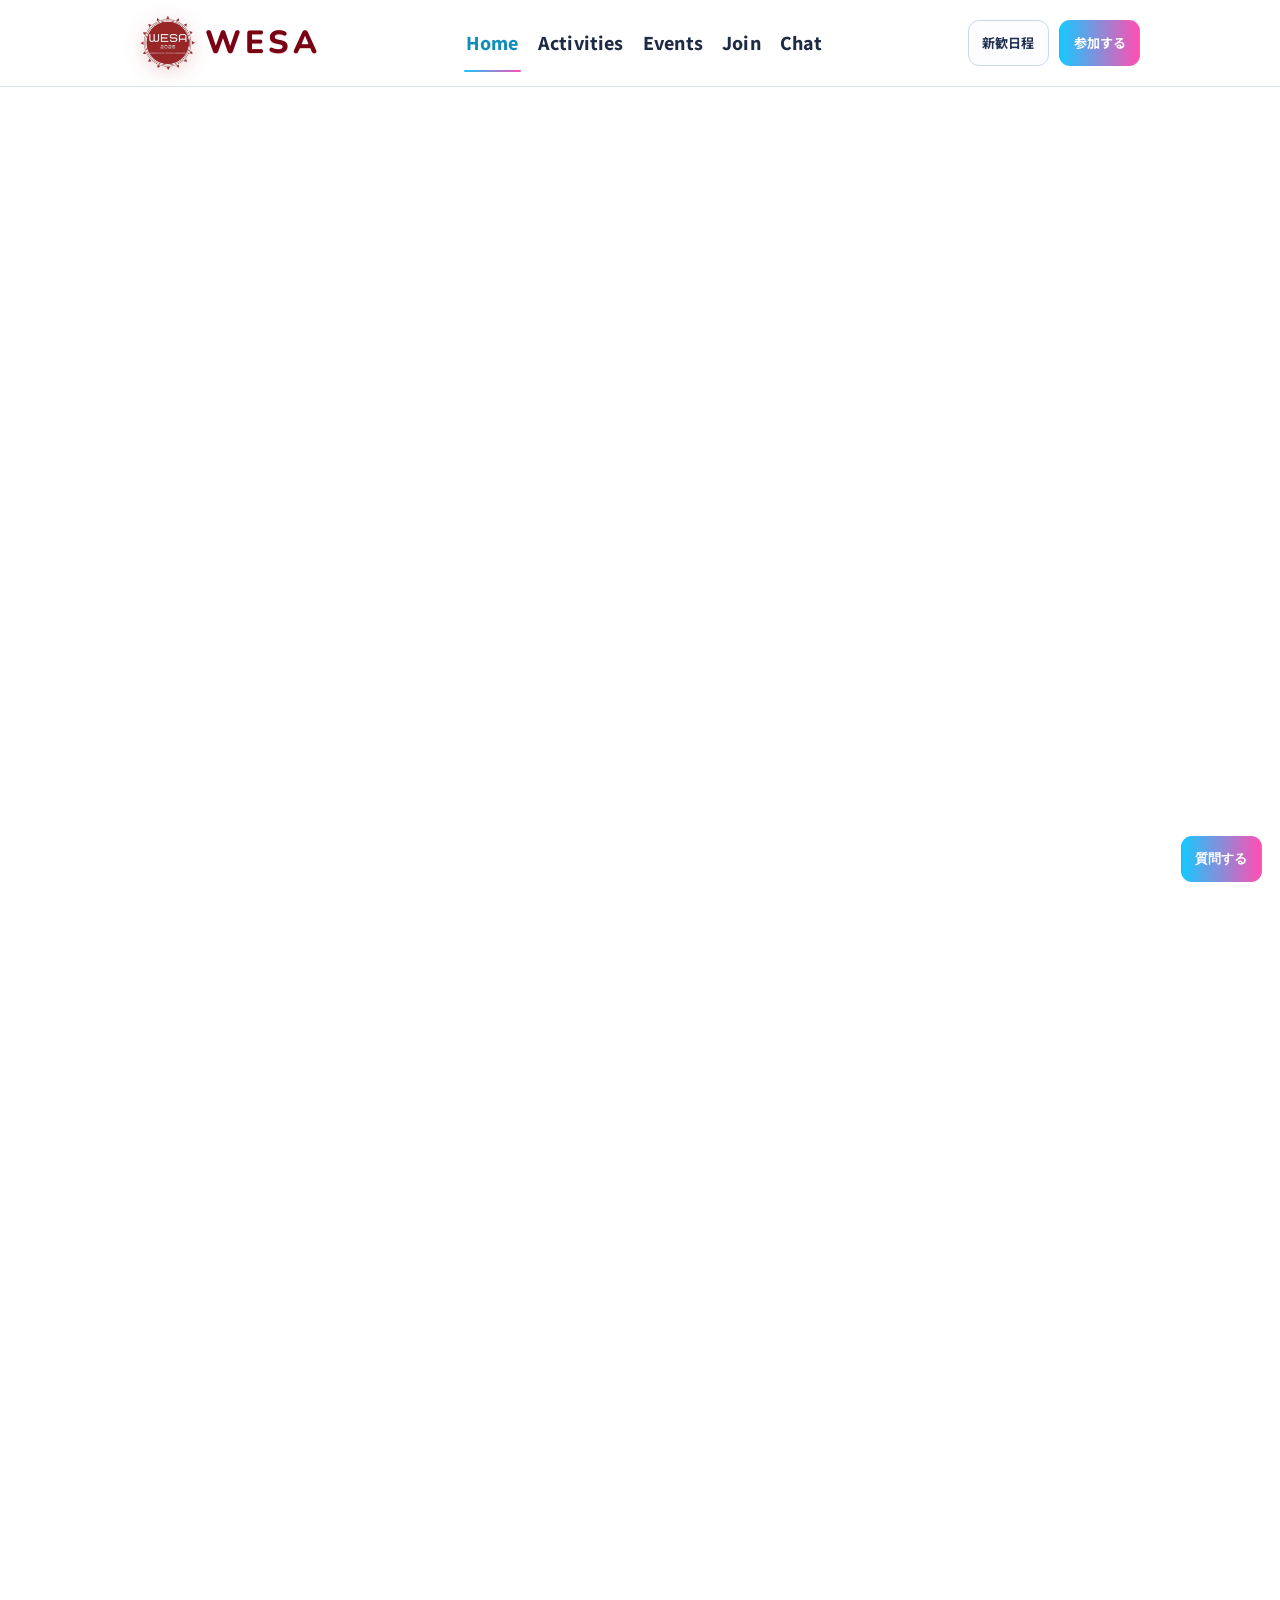
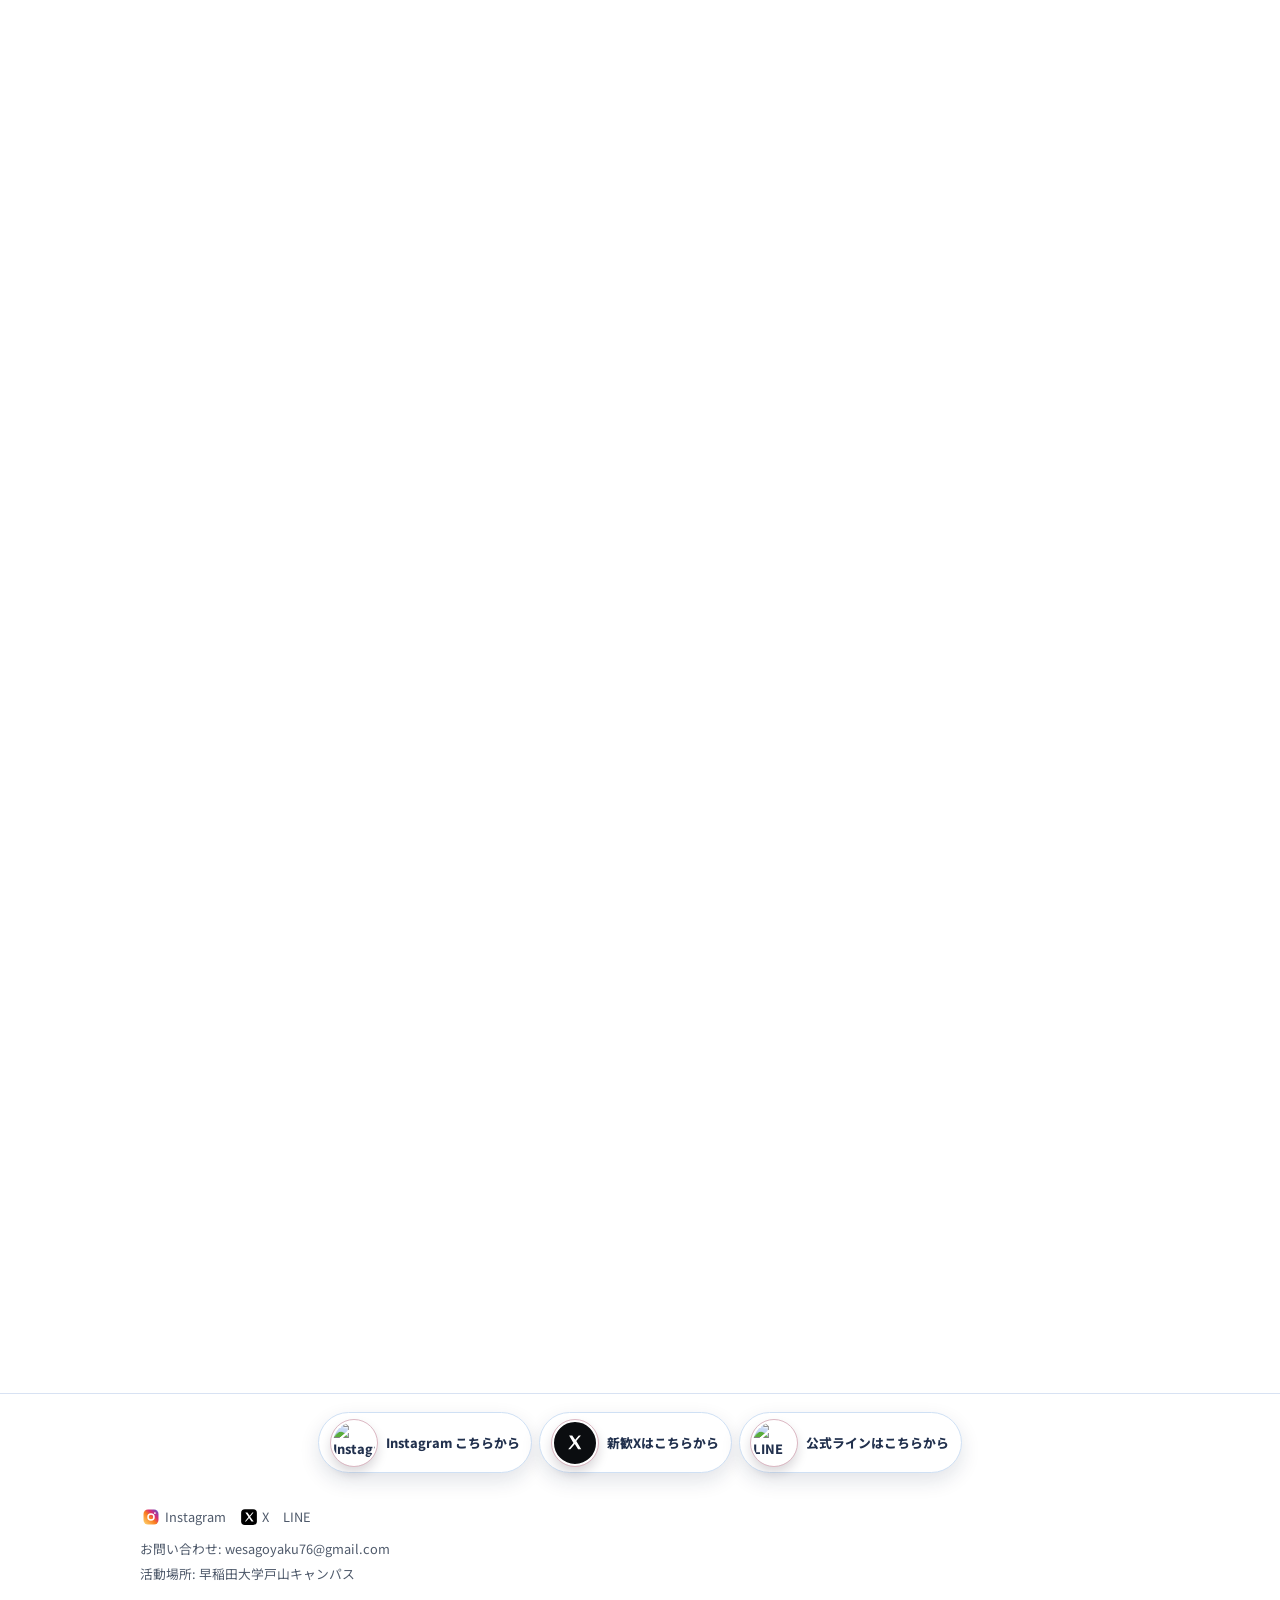
==== commit 81fcf0f7: "Update index.html" ====
--- a/index.html
+++ b/index.html
@@ -1,6 +1,6 @@
 ﻿<!DOCTYPE html>
 <html lang="ja">
-<head>
+<head>　
   <meta charset="UTF-8">
   <meta name="viewport" content="width=device-width, initial-scale=1.0">
   <title>WESA | Home</title>
